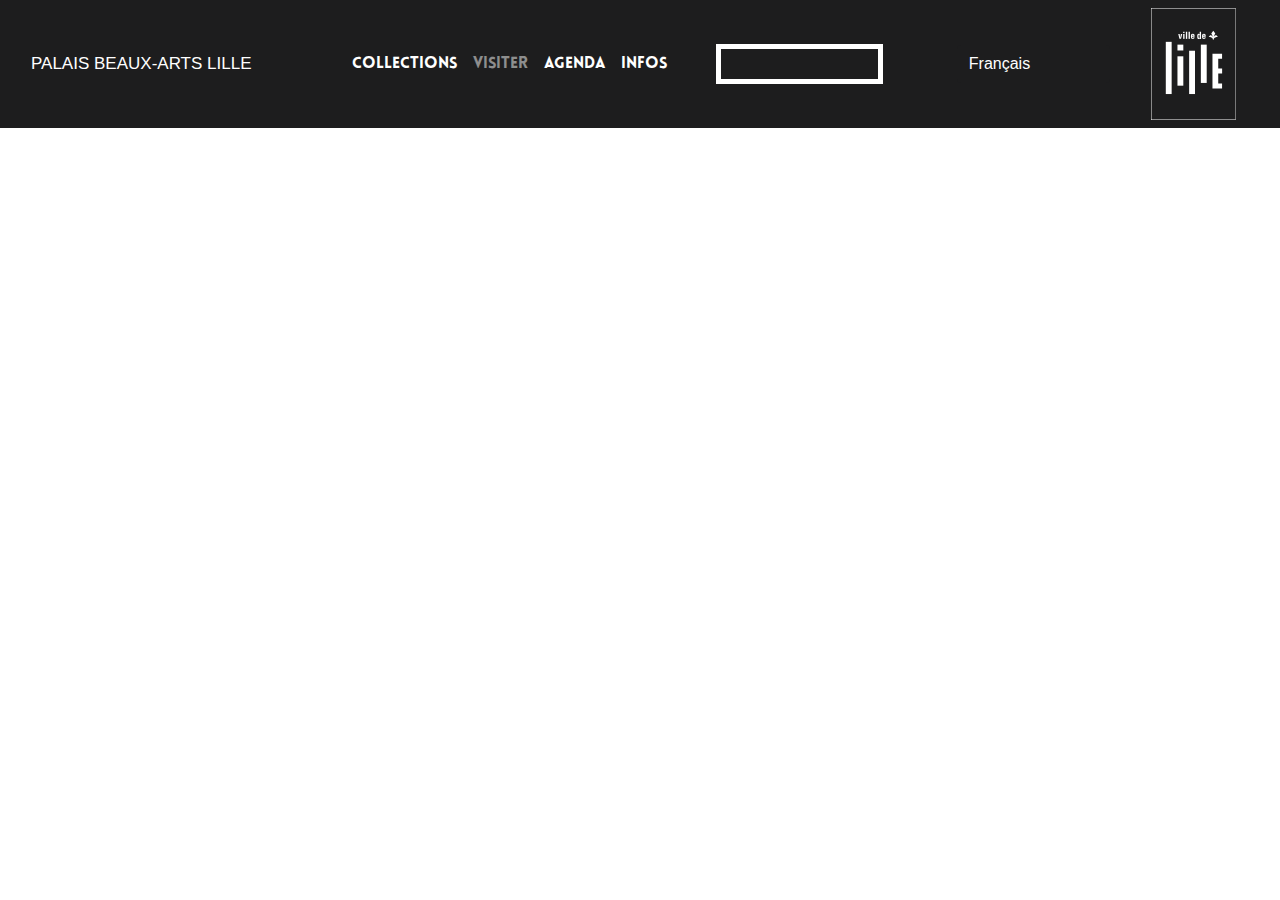
==== agenda.html @ 8212249d "Add Readme + Change text color nav on page" ====
<!DOCTYPE html>
<html lang="fr">
<head>
  <title>Agenda- Palais des Beaux Arts de Lille</title>
  <meta charset="utf-8">
  <meta name="description" content="Palais des beaux arts de lille">
  <meta name="viewport" content="width=device-width, initial-scale=1">
  <link rel="stylesheet" href="bootstrap/css/bootstrap.min.css">
  <link rel="stylesheet" href="css/main.css">
  <link rel="shortcut icon" type="image/x-icon" href="favicon.ico"/>
  <link href="/bootstrap4-glyphicons/css/bootstrap-glyphicons.min.css" rel="stylesheet" type="text/css" />
  <link rel="stylesheet" href="https://use.fontawesome.com/releases/v5.1.0/css/all.css" integrity="sha384-lKuwvrZot6UHsBSfcMvOkWwlCMgc0TaWr+30HWe3a4ltaBwTZhyTEggF5tJv8tbt" crossorigin="anonymous">
</head>
<body>

  <nav class="bgnoir navbar navbar-expand-lg navbar-dark position-fixed w-100" style="z-index:100">
      <a class="navbar-brand h1little col-1 col-xs-1 col-sm-1 col-md-3 d-none d-lg-block mt-3" href="index.html"><p class="tch">PALAIS BEAUX-ARTS LILLE</p></a>
    <div class="leftmobile">
      <a class="navbar-brand h1little pl-0 d-lg-none d-inline" href="index.html">PBA LILLE</a>
      <p class="textmobile text-white d-lg-none text-left d-inline">Agenda</p>
    </div>
    <div class="allrightmobile">
        <i class="fas fa-search pointer d-lg-none tch"></i>
        <i class="far fa-question-circle pointer d-lg-none tch ml-2 mr-2"></i>
      <button class="navbar-toggler" type="button" data-toggle="collapse" data-target="#navbarText" aria-controls="navbarText" aria-expanded="false" aria-label="Toggle navigation">
        <span class="navbar-toggler-icon"></span>
      </button>
    </div>
    <div class="collapse navbar-collapse" id="navbarText">
      <ul class="navbar-nav mr-auto mt-3">
        <li class="nav-item">
          <a class="nav-link d-none d-lg-block" href="#"><p class="tch font-weight-bold familyfont">COLLECTIONS</p></a>
          <a class="nav-link d-lg-none pb-4" href="#"><i class="fas fa-th tch familyfont"> Collections</i></a>
          <div class="borderbottom d-lg-none"></div>
        </li>
        <li class="nav-item">
          <a class="nav-link d-none d-lg-block" href="visiter.html"><p class="font-weight-bold familyfont">VISITER</p></a>
          <a class="nav-link d-lg-none pt-4 pb-4" href="visiter.html"><i class="fas fa-random tch familyfont"> Visiter</i></a>
          <div class="borderbottom d-lg-none"></div>
        </li>
        <li class="nav-item">
          <a class="nav-link d-none d-lg-block" href="agenda.html"><p class="tch font-weight-bold familyfont tcrose">AGENDA</p></a>
          <a class="nav-link d-lg-none pt-4 pb-4" href="agenda.html"><i class="fas fa-calendar-alt familyfont tcrose"> Agenda</i></a>
          <div class="borderbottom d-lg-none"></div>
        </li>
        <li class="nav-item">
          <a class="nav-link d-none d-lg-block" href="#"><p class="tch font-weight-bold familyfont">INFOS</p></a>
          <a class="nav-link d-lg-none pt-4 pb-4" href="#"><i class="fas fa-info-circle tch familyfont"> Infos</i></a>
          <div class="borderbottom d-lg-none"></div>
        </li>
        <li class="nav-item">
          <a class="nav-link d-lg-none pt-4 pb-4" href="#"><i class="fas fa-envelope tch familyfont"> Contactez nous</i></a>
          <div class="borderbottom d-lg-none"></div>
        </li>
        <input type="button" value="PBA" class="mt-2 tch pointer tchborder d-lg-none"/>
      </ul>
      <form class="d-none d-lg-block mx-auto form-inline col-lg-3 col-xl-3">
        <input class="form-control col-lg-10 col-xl-10 pl-1 text-white" type="search" aria-label="Search"/>
        <span class="searchfor fas fa-search tch"></span>
      </form>
      <select class="d-none d-lg-block form-control mx-auto col-9 col-xs-12 col-sm-12 col-md-1 col-lg-1 col-xl-2 pointer" id="exampleSelect1">
        <option>Français</option>
        <option>English</option>
        <option>Dush</option>
      </select>
      <img src="img/logo-lille.svg" alt="Logo de lille" class="d-none d-lg-block mx-auto col-2 col-xs-2 col-sm-2 col-md-2 col-lg-2 col-xl-2"/>
    </div>
  </nav>

<script src="js/vendor/modernizr-3.6.0.min.js"></script>
<script src="https://code.jquery.com/jquery-3.3.1.min.js" integrity="sha256-FgpCb/KJQlLNfOu91ta32o/NMZxltwRo8QtmkMRdAu8=" crossorigin="anonymous"></script>
<script>window.jQuery || document.write('<script src="js/vendor/jquery-3.3.1.min.js"><\/script>')</script>
<script src="js/plugins.js"></script>
<script src="js/main.js"></script>
<script src="https://code.jquery.com/jquery-3.2.1.slim.min.js" integrity="sha384-KJ3o2DKtIkvYIK3UENzmM7KCkRr/rE9/Qpg6aAZGJwFDMVNA/GpGFF93hXpG5KkN" crossorigin="anonymous"></script>
<script src="https://cdnjs.cloudflare.com/ajax/libs/popper.js/1.12.9/umd/popper.min.js" integrity="sha384-ApNbgh9B+Y1QKtv3Rn7W3mgPxhU9K/ScQsAP7hUibX39j7fakFPskvXusvfa0b4Q" crossorigin="anonymous"></script>
<script src="https://maxcdn.bootstrapcdn.com/bootstrap/4.0.0/js/bootstrap.min.js" integrity="sha384-JZR6Spejh4U02d8jOt6vLEHfe/JQGiRRSQQxSfFWpi1MquVdAyjUar5+76PVCmYl" crossorigin="anonymous"></script>

<!-- Google Analytics: change UA-XXXXX-Y to be your site's ID. -->
<script>
  window.ga = function () { ga.q.push(arguments) }; ga.q = []; ga.l = +new Date;
  ga('create', 'UA-XXXXX-Y', 'auto'); ga('send', 'pageview')
</script>
<script src="https://www.google-analytics.com/analytics.js" async defer></script>

</body>

</html>
---- css/main.css ----
/*! HTML5 Boilerplate v6.1.0 | MIT License | https://html5boilerplate.com/ */

/*
 * What follows is the result of much research on cross-browser styling.
 * Credit left inline and big thanks to Nicolas Gallagher, Jonathan Neal,
 * Kroc Camen, and the H5BP dev community and team.
 */

/* ==========================================================================
   Base styles: opinionated defaults
   ========================================================================== */

html {
    color: #222;
    font-size: 1em;
    line-height: 1.4;
}

/*
 * Remove text-shadow in selection highlight:
 * https://twitter.com/miketaylr/status/12228805301
 *
 * Vendor-prefixed and regular ::selection selectors cannot be combined:
 * https://stackoverflow.com/a/16982510/7133471
 *
 * Customize the background color to match your design.
 */

::-moz-selection {
    background: #b3d4fc;
    text-shadow: none;
}

::selection {
    background: #b3d4fc;
    text-shadow: none;
}

/*
 * A better looking default horizontal rule
 */

hr {
    display: block;
    height: 1px;
    border: 0;
    border-top: 1px solid #ccc;
    margin: 1em 0;
    padding: 0;
}

/*
 * Remove the gap between audio, canvas, iframes,
 * images, videos and the bottom of their containers:
 * https://github.com/h5bp/html5-boilerplate/issues/440
 */

audio,
canvas,
iframe,
img,
svg,
video {
    vertical-align: middle;
}

/*
 * Remove default fieldset styles.
 */

fieldset {
    border: 0;
    margin: 0;
    padding: 0;
}

/*
 * Allow only vertical resizing of textareas.
 */

textarea {
    resize: vertical;
}

/* ==========================================================================
   Browser Upgrade Prompt
   ========================================================================== */

.browserupgrade {
    margin: 0.2em 0;
    background: #ccc;
    color: #000;
    padding: 0.2em 0;
}

/* ==========================================================================
   Author's custom styles
   ========================================================================== */

  /* ############################"" PART OF VISITE.HTML ############################"" */
  /* ############################"" PART OF VISITE.HTML ############################"" */
  /* ############################"" PART OF VISITE.HTML ############################"" */
  /* ############################"" PART OF VISITE.HTML ############################"" */
  /* ############################"" PART OF VISITE.HTML ############################"" */
  /* ############################"" PART OF VISITE.HTML ############################"" */
  /* ############################"" PART OF VISITE.HTML ############################"" */

.pointer {
  cursor: pointer;
}

.borderbottom {
  border-bottom: 1px solid white;
  width: 80%;
  margin-left: 10%;
}

input[value="PBA"],
a[class="nav-link d-lg-none pb-4"],
a[class="nav-link d-lg-none pt-4 pb-4"] {
  margin-left: 10%;
}

input[value="PBA"] {
  width: 80%;
  max-width: 250px;
  border: 5px solid white;
  background-color: inherit;
}

.h1little {
  font-size: 17px;
}

.bgnoir {
  background: #1d1d1e;
}

.bggris {
  background: #e9e9e9;
}

.bgwhite2 {
  background: white;
}

.tcrose {
  color: #da4047;
}

.tch {
  color: white;
}

.tch2:hover,
.tch:hover {
  transition: color 0.3s;
  color: #da4047;
}

.tchborder:hover {
  transition: border 0.3s;
  border-color: #da4047;
}

.searchfor {
  margin-left: -30px;
  z-index: 1000;
  position: relative;
}


.bgh:hover {
  background-color: #da4047;
}


input[type="search"] {
  background: inherit;
  border: 5px solid white;
  border-radius: 0px;
  height: 40px;
}

input[type="search"]:hover,
input[type="search"]:focus {
  background-color: inherit;
  border: 5px solid #da4047;
}

#exampleSelect1 {
  -webkit-appearance: none;
   -moz-appearance: none;
   appearance: none;
  background-color: #1d1d1e;
  border: none;
  color:white;
}

#exampleSelect1:hover {
  color: #da4047;
}

@font-face {
  font-family: "Lovelo";
  src: url(../fontfamily/Lovelo.otf);
}

.familyfont {
  font-family: "Lovelo";
}

@font-face {
  font-family: "pba";
  src: url(../fontfamily/pba.ttf);
}

.familypba {
  font-family: "pba" !important;
}

div[class="col-12 col-xs-12 col-sm-12 col-md-12 col-lg-3 col-xl-3 pt-5 pb-5 mx-auto pointer tch2"] {
  height: 400px;
}

p[class="tch2 bg-light text-center pt-4 pb-4"] {
  display: block;
  margin: auto;
  margin-top: 70%;
  width: 60%;
}
p[class="bg-light mx-auto col-8 pl-4 pt-4 pb-4"] {
  margin-top: 150px;
}

div[class="pt-5 pb-5 pointer tch2"] {
  width:20%;
  height: 516px;
}

input[type="image"] {
  width: 20px;
}

img[src="img/logo-lille.svg"] {
  max-width:115px;
}

#individuel {
  background:url(../img/1photo.jpg);
  background-size: 100%;
}

#groupe {
  background:url(../img/2photo.jpg);
  background-size: 100%;
}

#famille {
  background:url(../img/3photo.jpg);
  background-size: 100%;
}

#etudiant {
  background:url(../img/4photo.jpg);
  background-size: 100%;
}

#enseignant {
  background:url(../img/5photo.jpg);
  background-size: 100%;
}

#bg {
  background:url(../img/beauxgosse.jpg);
  background-size: 100%;
}

#lgb {
  background:url(../img/legrandbleu.jpg);
  background-size: 100%;
}

#love {
  background:url(../img/love.jpg);
  background-size: 100%;
}

#table {
  background:url(../img/table.jpg);
  background-size: 100%;
}

#ange {
  background:url(../img/angedemon.jpg);
  background-size: 100%;
} 

#hbete {
  background:url(../img/histoirebete.jpg);
  background-size: 100%;
}

#blonde {
  background:url(../img/blonde.jpg);
  background-size: 100%;
}

#art {
  background:url(../img/architecture.jpg);
  background-size: 100%;
}

#oeuvres4 {
  background:url(../img/oeuvres.jpg);
  background-size: 100%;
}

#oeuvres8 {
  background:url(../img/8oeuvres.jpg);
  background-size: 100%;
}

#oeuvres12 {
  background:url(../img/12oeuvres.jpg);
  background-size: 100%;
}

  /* ############################"" END PART OF VISITE.HTML ############################"" */
  /* ############################"" END PART OF VISITE.HTML ############################"" */
  /* ############################"" END PART OF VISITE.HTML ############################"" */
  /* ############################"" END PART OF VISITE.HTML ############################"" */
  /* ############################"" END PART OF VISITE.HTML ############################"" */
  /* ############################"" END PART OF VISITE.HTML ############################"" */
  /* ############################"" END PART OF VISITE.HTML ############################"" */


/* ==========================================================================
   Helper classes
   ========================================================================== */

/*
 * Hide visually and from screen readers
 */

.hidden {
    display: none !important;
}

/*
 * Hide only visually, but have it available for screen readers:
 * https://snook.ca/archives/html_and_css/hiding-content-for-accessibility
 *
 * 1. For long content, line feeds are not interpreted as spaces and small width
 *    causes content to wrap 1 word per line:
 *    https://medium.com/@jessebeach/beware-smushed-off-screen-accessible-text-5952a4c2cbfe
 */

.visuallyhidden {
    border: 0;
    clip: rect(0 0 0 0);
    height: 1px;
    margin: -1px;
    overflow: hidden;
    padding: 0;
    position: absolute;
    width: 1px;
    white-space: nowrap; /* 1 */
}

/*
 * Extends the .visuallyhidden class to allow the element
 * to be focusable when navigated to via the keyboard:
 * https://www.drupal.org/node/897638
 */

.visuallyhidden.focusable:active,
.visuallyhidden.focusable:focus {
    clip: auto;
    height: auto;
    margin: 0;
    overflow: visible;
    position: static;
    width: auto;
    white-space: inherit;
}

/*
 * Hide visually and from screen readers, but maintain layout
 */

.invisible {
    visibility: hidden;
}

/*
 * Clearfix: contain floats
 *
 * For modern browsers
 * 1. The space content is one way to avoid an Opera bug when the
 *    `contenteditable` attribute is included anywhere else in the document.
 *    Otherwise it causes space to appear at the top and bottom of elements
 *    that receive the `clearfix` class.
 * 2. The use of `table` rather than `block` is only necessary if using
 *    `:before` to contain the top-margins of child elements.
 */

.clearfix:before,
.clearfix:after {
    content: " "; /* 1 */
    display: table; /* 2 */
}

.clearfix:after {
    clear: both;
}

/* ==========================================================================
   EXAMPLE Media Queries for Responsive Design.
   These examples override the primary ('mobile first') styles.
   Modify as content requires.
   ========================================================================== */

@media only screen and (min-width: 35em) {
    /* Style adjustments for viewports that meet the condition */
}

@media print,
       (-webkit-min-device-pixel-ratio: 1.25),
       (min-resolution: 1.25dppx),
       (min-resolution: 120dpi) {
    /* Style adjustments for high resolution devices */
}

/* ==========================================================================
   Print styles.
   Inlined to avoid the additional HTTP request:
   https://www.phpied.com/delay-loading-your-print-css/
   ========================================================================== */

@media print {
    *,
    *:before,
    *:after {
        background: transparent !important;
        color: #000 !important; /* Black prints faster */
        -webkit-box-shadow: none !important;
        box-shadow: none !important;
        text-shadow: none !important;
    }

    a,
    a:visited {
        text-decoration: underline;
    }

    a[href]:after {
        content: " (" attr(href) ")";
    }

    abbr[title]:after {
        content: " (" attr(title) ")";
    }

    /*
     * Don't show links that are fragment identifiers,
     * or use the `javascript:` pseudo protocol
     */

    a[href^="#"]:after,
    a[href^="javascript:"]:after {
        content: "";
    }

    pre {
        white-space: pre-wrap !important;
    }
    pre,
    blockquote {
        border: 1px solid #999;
        page-break-inside: avoid;
    }

    /*
     * Printing Tables:
     * http://css-discuss.incutio.com/wiki/Printing_Tables
     */

    thead {
        display: table-header-group;
    }

    tr,
    img {
        page-break-inside: avoid;
    }

    p,
    h2,
    h3 {
        orphans: 3;
        widows: 3;
    }

    h2,
    h3 {
        page-break-after: avoid;
    }
}
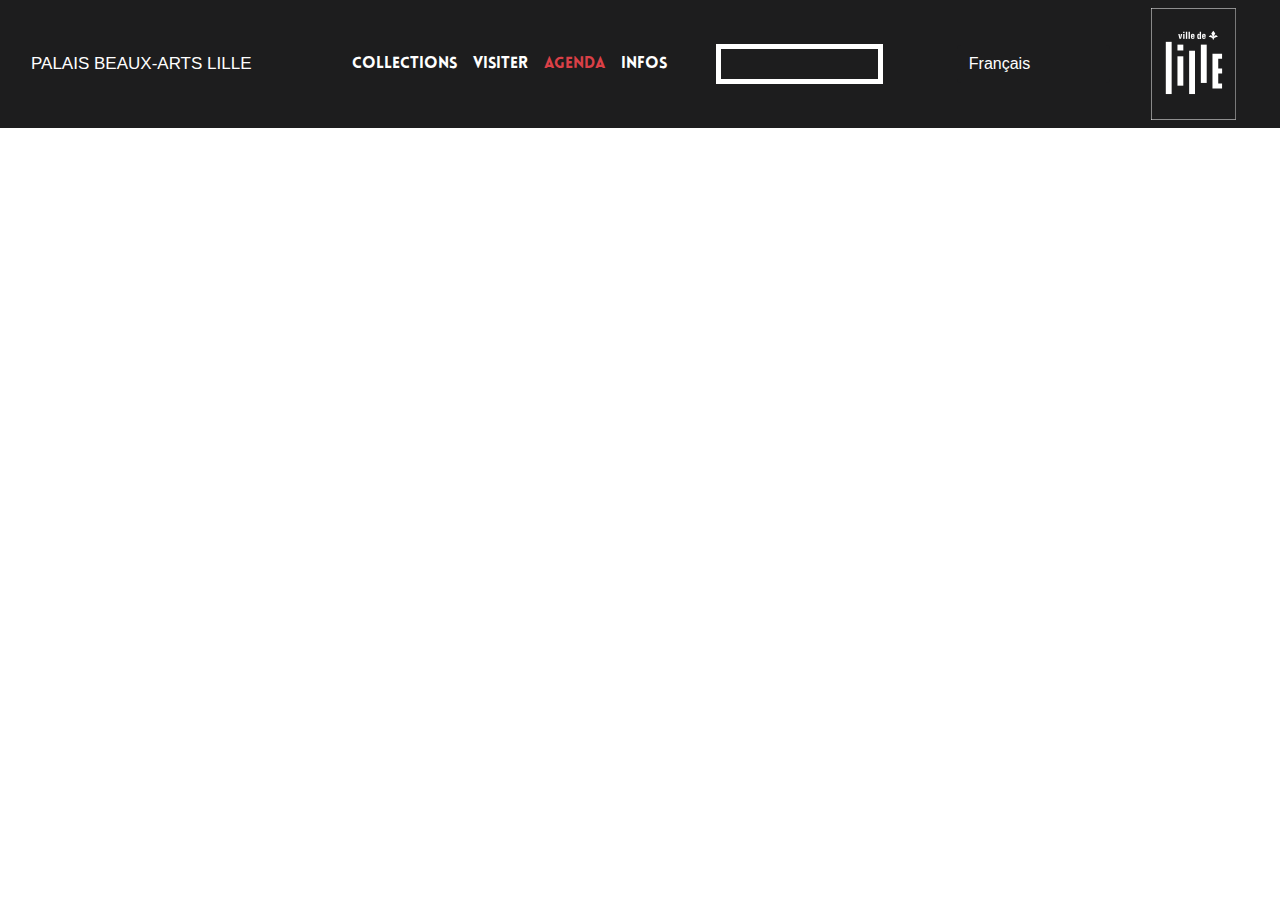
==== commit 9fd651b7: "Merge pull request #5 from jessyfouace/master" ====
--- a/agenda.html
+++ b/agenda.html
@@ -34,12 +34,12 @@
           <div class="borderbottom d-lg-none"></div>
         </li>
         <li class="nav-item">
-          <a class="nav-link d-none d-lg-block" href="visiter.html"><p class="font-weight-bold familyfont">VISITER</p></a>
-          <a class="nav-link d-lg-none pt-4 pb-4" href="visiter.html"><i class="fas fa-random tch familyfont"> Visiter</i></a>
+          <a class="nav-link d-none d-lg-block" href="visiter.html"><p class="font-weight-bold familyfont tch">VISITER</p></a>
+          <a class="nav-link d-lg-none pt-4 pb-4" href="visiter.html"><i class="fas fa-random tch familyfont tch"> Visiter</i></a>
           <div class="borderbottom d-lg-none"></div>
         </li>
         <li class="nav-item">
-          <a class="nav-link d-none d-lg-block" href="agenda.html"><p class="tch font-weight-bold familyfont tcrose">AGENDA</p></a>
+          <a class="nav-link d-none d-lg-block" href="agenda.html"><p class="font-weight-bold familyfont tcrose">AGENDA</p></a>
           <a class="nav-link d-lg-none pt-4 pb-4" href="agenda.html"><i class="fas fa-calendar-alt familyfont tcrose"> Agenda</i></a>
           <div class="borderbottom d-lg-none"></div>
         </li>
--- a/css/main.css
+++ b/css/main.css
@@ -249,26 +249,31 @@
 #individuel {
   background:url(../img/1photo.jpg);
   background-size: 100%;
+  background-repeat: no-repeat;
 }
 
 #groupe {
   background:url(../img/2photo.jpg);
   background-size: 100%;
+  background-repeat: no-repeat;
 }
 
 #famille {
   background:url(../img/3photo.jpg);
   background-size: 100%;
+  background-repeat: no-repeat;
 }
 
 #etudiant {
   background:url(../img/4photo.jpg);
   background-size: 100%;
+  background-repeat: no-repeat;
 }
 
 #enseignant {
   background:url(../img/5photo.jpg);
   background-size: 100%;
+  background-repeat: no-repeat;
 }
 
 #bg {
@@ -296,9 +301,14 @@
   background-size: 100%;
 } 
 
-#hbete {
+#histb {
   background:url(../img/histoirebete.jpg);
   background-size: 100%;
+}
+
+#histb {
+    background: url(../img/histoirebete.jpg);
+    background-size: 100%;
 }
 
 #blonde {
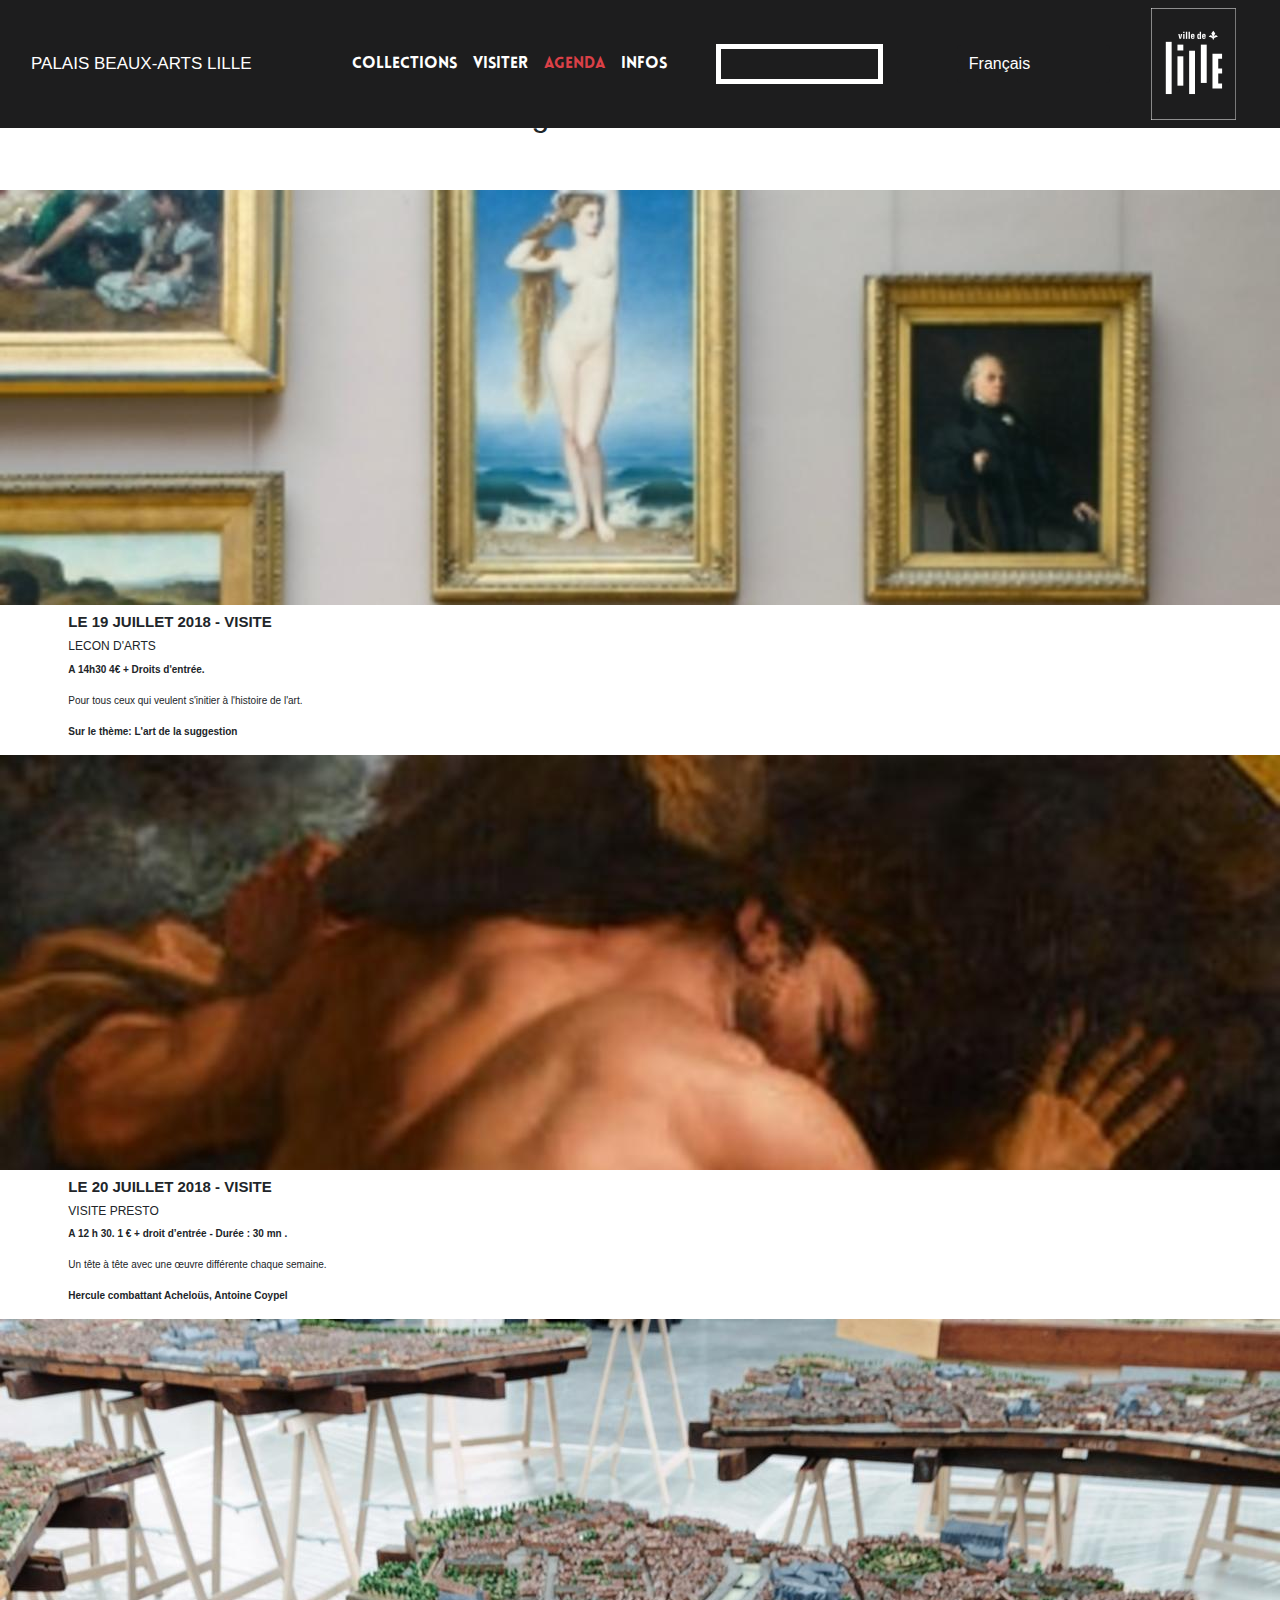
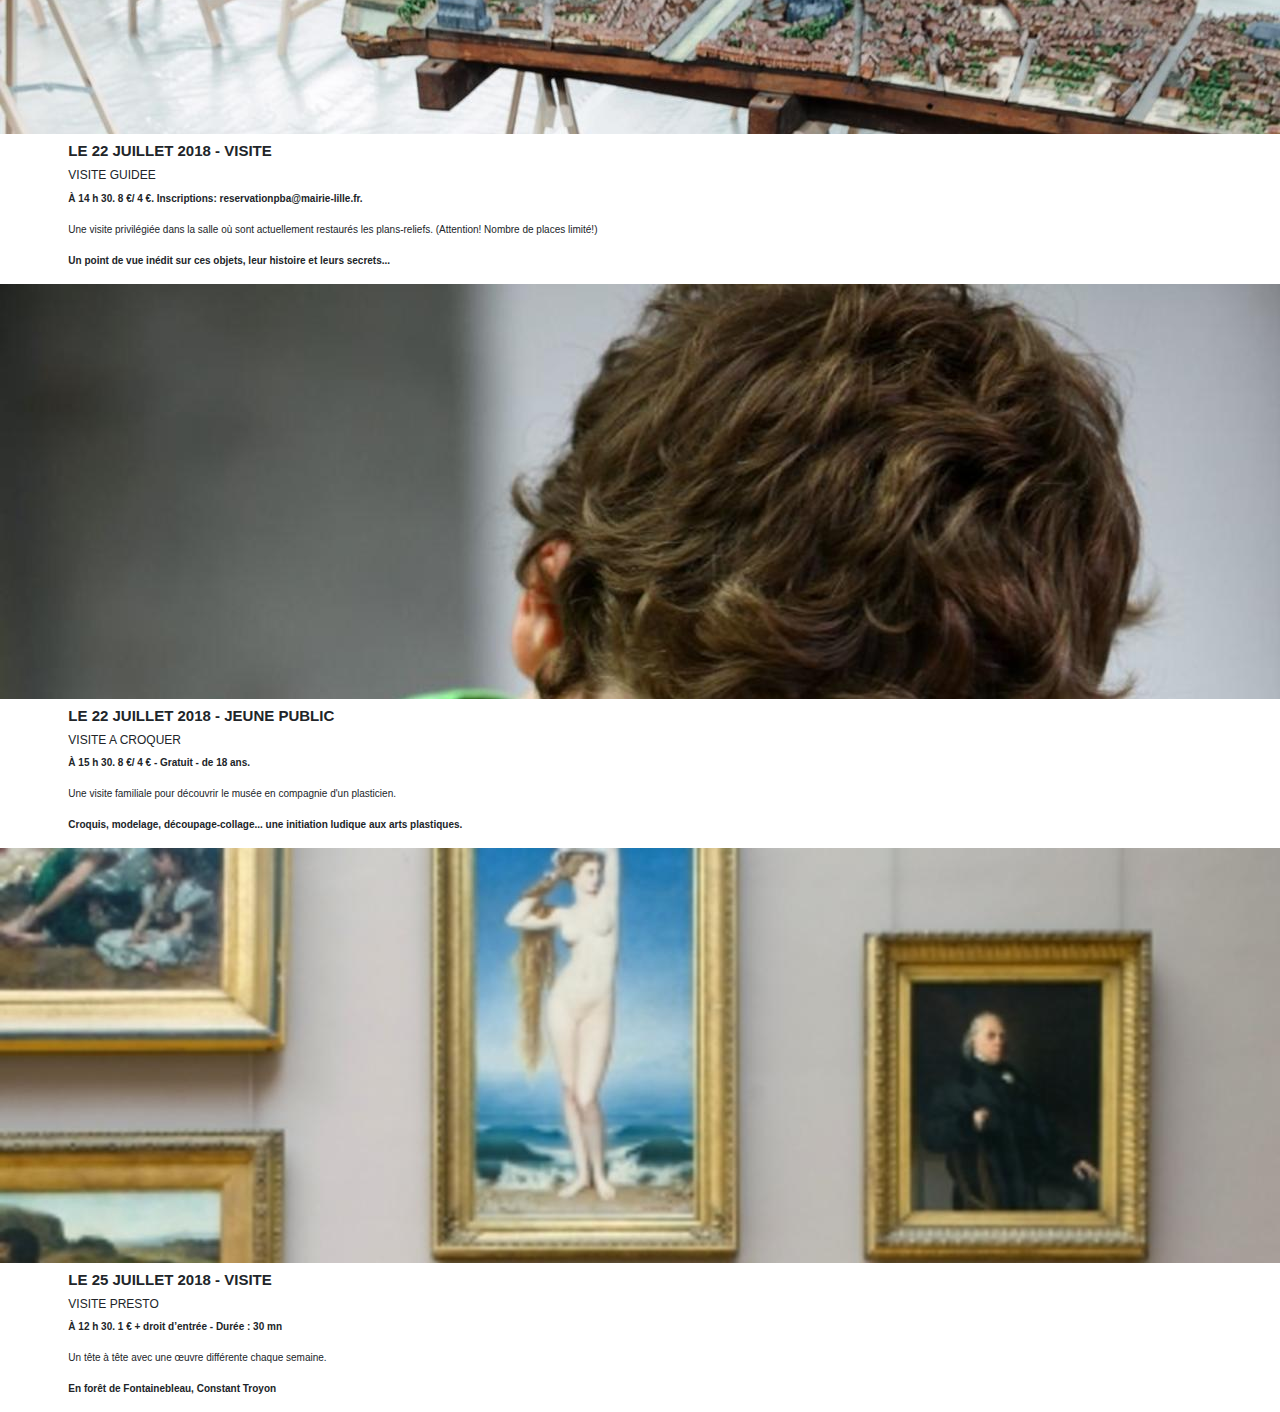
==== commit 3ebe21a1: "Start of agenda page" ====
--- a/agenda.html
+++ b/agenda.html
@@ -52,8 +52,8 @@
           <a class="nav-link d-lg-none pt-4 pb-4" href="#"><i class="fas fa-envelope tch familyfont"> Contactez nous</i></a>
           <div class="borderbottom d-lg-none"></div>
         </li>
-        <input type="button" value="PBA" class="mt-2 tch pointer tchborder d-lg-none"/>
       </ul>
+      <input type="button" value="PBA" class="mt-2 tch pointer tchborder d-lg-none"/>
       <form class="d-none d-lg-block mx-auto form-inline col-lg-3 col-xl-3">
         <input class="form-control col-lg-10 col-xl-10 pl-1 text-white" type="search" aria-label="Search"/>
         <span class="searchfor fas fa-search tch"></span>
@@ -66,6 +66,88 @@
       <img src="img/logo-lille.svg" alt="Logo de lille" class="d-none d-lg-block mx-auto col-2 col-xs-2 col-sm-2 col-md-2 col-lg-2 col-xl-2"/>
     </div>
   </nav>
+
+  <div class="row m-0 pt-5">
+    <div class="centerdiv mx-auto text-center col-12 col-lg-4">
+      <span class="pt-5 mt-5 fas fa-calendar-alt fa-5x"></span>
+      <h2 class="pt-5">Agenda du musée</h2><br>
+      <i class="fas fa-arrow-down fa-2x"></i>
+     <select class="d-lg-none form-control familyfont mt-2 mx-auto pr-0 pointer" id="sel1">
+       <option>TOUTES LES ACTUALITES</option>
+       <option>EXPOSITION</option>
+       <option>VISITE</option>
+       <option>INVITE</option>
+     </select>
+   </div>
+     <div class="position-absolute">
+       <select class="d-none d-lg-block form-control familyfont mt-5 mx-auto pointer" id="sel2">
+         <option>TOUTES LES ACTUALITES</option>
+         <option>EXPOSITION</option>
+         <option>VISITE</option>
+         <option>INVITE</option>
+       </select>
+     </div>
+  </div>
+
+  <div class="row mt-4 col-12 mr-0 ml-0 pl-0 pr-0 max-auto">
+    <div class="agenda1 col-12">
+    </div>
+    <div class="textagenda1 col-11 mt-2 mx-auto">
+      <h3 class="font-weight-bold">LE 19 JUILLET 2018 - VISITE</h3>
+      <h4>LECON D'ARTS</h4>
+      <p class="font-weight-bold">A 14h30 4€ + Droits d'entrée.</p>
+      <p>Pour tous ceux qui veulent s'initier à l'histoire de l'art.</p>
+      <p class="font-weight-bold">Sur le thème: L'art de la suggestion</p>
+    </div>
+  </div>
+
+  <div class="row col-12 mr-0 ml-0 pl-0 pr-0 max-auto">
+    <div class="agenda2 col-12">
+    </div>
+    <div class="textagenda1 col-11 mt-2 mx-auto">
+      <h3 class="font-weight-bold">LE 20 JUILLET 2018 - VISITE</h3>
+      <h4>VISITE PRESTO</h4>
+      <p class="font-weight-bold">A 12 h 30. 1 € + droit d’entrée - Durée : 30 mn .</p>
+      <p>Un tête à tête avec une œuvre différente chaque semaine.</p>
+      <p class="font-weight-bold">Hercule combattant Acheloüs, Antoine Coypel</p>
+    </div>
+  </div>
+
+  <div class="row col-12 mr-0 ml-0 pl-0 pr-0 max-auto">
+    <div class="agenda3 col-12">
+    </div>
+    <div class="textagenda1 col-11 mt-2 mx-auto">
+      <h3 class="font-weight-bold">LE 22 JUILLET 2018 - VISITE</h3>
+      <h4>VISITE GUIDEE</h4>
+      <p class="font-weight-bold">À 14 h 30. 8 €/ 4 €. Inscriptions: reservationpba@mairie-lille.fr.</p>
+      <p>Une visite privilégiée dans la salle où sont actuellement restaurés les plans-reliefs. (Attention! Nombre de places limité!)</p>
+      <p class="font-weight-bold">Un point de vue inédit sur ces objets, leur histoire et leurs secrets...</p>
+    </div>
+  </div>
+
+  <div class="row col-12 mr-0 ml-0 pl-0 pr-0 max-auto">
+    <div class="agenda4 col-12">
+    </div>
+    <div class="textagenda1 col-11 mt-2 mx-auto">
+      <h3 class="font-weight-bold">LE 22 JUILLET 2018 - JEUNE PUBLIC</h3>
+      <h4>VISITE A CROQUER</h4>
+      <p class="font-weight-bold">À 15 h 30. 8 €/ 4 € - Gratuit - de 18 ans.</p>
+      <p>Une visite familiale pour découvrir le musée en compagnie d'un plasticien.</p>
+      <p class="font-weight-bold">Croquis, modelage, découpage-collage... une initiation ludique aux arts plastiques.</p>
+    </div>
+  </div>
+
+  <div class="row col-12 mr-0 ml-0 pl-0 pr-0 max-auto">
+    <div class="agenda1 col-12">
+    </div>
+    <div class="textagenda1 col-11 mt-2 mx-auto">
+      <h3 class="font-weight-bold">LE 25 JUILLET 2018 - VISITE</h3>
+      <h4>VISITE PRESTO</h4>
+      <p class="font-weight-bold">À 12 h 30. 1 € + droit d’entrée - Durée : 30 mn </p>
+      <p>Un tête à tête avec une œuvre différente chaque semaine.</p>
+      <p class="font-weight-bold">En forêt de Fontainebleau, Constant Troyon</p>
+    </div>
+  </div>
 
 <script src="js/vendor/modernizr-3.6.0.min.js"></script>
 <script src="https://code.jquery.com/jquery-3.3.1.min.js" integrity="sha256-FgpCb/KJQlLNfOu91ta32o/NMZxltwRo8QtmkMRdAu8=" crossorigin="anonymous"></script>
--- a/css/main.css
+++ b/css/main.css
@@ -343,6 +343,57 @@
   /* ############################"" END PART OF VISITE.HTML ############################"" */
   /* ############################"" END PART OF VISITE.HTML ############################"" */
   /* ############################"" END PART OF VISITE.HTML ############################"" */
+
+#sel2,
+#sel1 {
+  border: 4px solid black;
+  border-radius: 0;
+  width: 250px;
+  -webkit-appearance: none;
+   -moz-appearance: none;
+   appearance: none;
+}
+
+div[class="position-absolute"] {
+  margin-top: 120px;
+  margin-left: 70%;
+}
+
+.agenda1 {
+  background:url(../img/agenda1.jpg);
+  background-size: 100%;
+  height: 415px;
+}
+
+.agenda2 {
+  background:url(../img/agenda2.jpg);
+  background-size: 100%;
+  height: 415px;
+}
+
+.agenda3 {
+  background:url(../img/agenda3.jpg);
+  background-size: 100%;
+  height: 415px;
+}
+
+.agenda4 {
+  background:url(../img/agenda4.jpg);
+  background-size: 100%;
+  height: 415px;
+}
+
+.textagenda1 {
+  font-size: 10px;
+}
+
+.textagenda1 h4 {
+  font-size: 12px;
+}
+
+.textagenda1 h3 {
+  font-size: 15px;
+}
 
 
 /* ==========================================================================
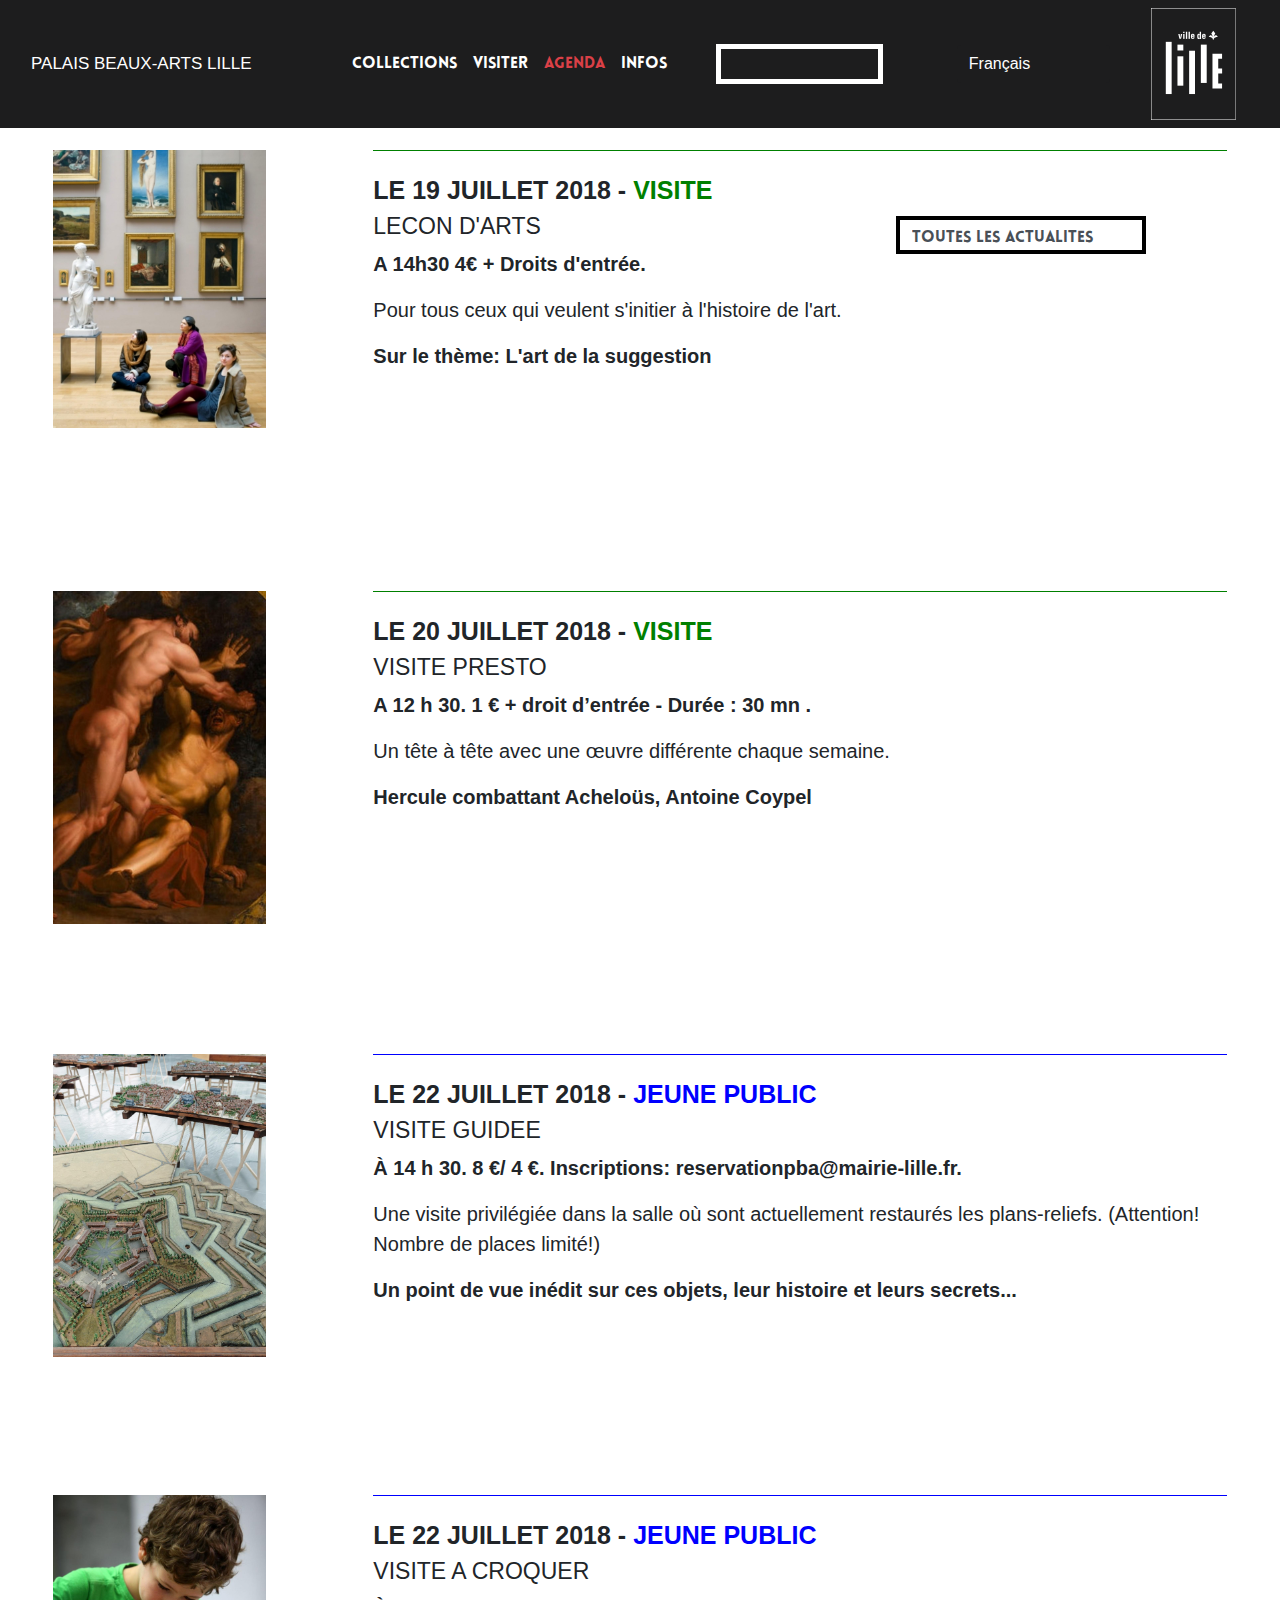
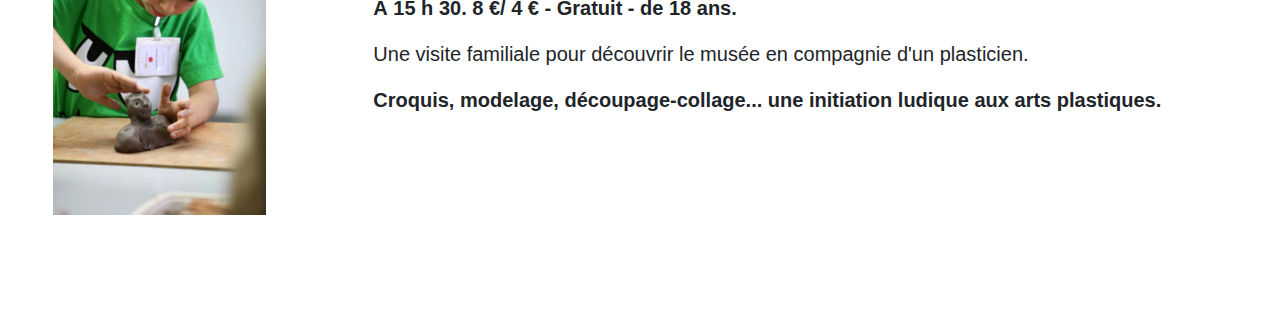
==== commit e2fc7e68: "Add article without footer on agenda page" ====
--- a/agenda.html
+++ b/agenda.html
@@ -69,8 +69,8 @@
 
   <div class="row m-0 pt-5">
     <div class="centerdiv mx-auto text-center col-12 col-lg-4">
-      <span class="pt-5 mt-5 fas fa-calendar-alt fa-5x"></span>
-      <h2 class="pt-5">Agenda du musée</h2><br>
+      <span class="pt-5 mt-2 fas fa-calendar-alt fa-5x"></span>
+      <h2 class="pt-2">Agenda du musée</h2><br>
       <i class="fas fa-arrow-down fa-2x"></i>
      <select class="d-lg-none form-control familyfont mt-2 mx-auto pr-0 pointer" id="sel1">
        <option>TOUTES LES ACTUALITES</option>
@@ -89,11 +89,11 @@
      </div>
   </div>
 
-  <div class="row mt-4 col-12 mr-0 ml-0 pl-0 pr-0 max-auto">
+  <div class="d-lg-none row mt-4 col-12 mr-0 ml-0 pl-0 pr-0 max-auto">
     <div class="agenda1 col-12">
     </div>
     <div class="textagenda1 col-11 mt-2 mx-auto">
-      <h3 class="font-weight-bold">LE 19 JUILLET 2018 - VISITE</h3>
+      <h3 class="font-weight-bold">LE 19 JUILLET 2018 - <span class="vis">VISITE</span></h3>
       <h4>LECON D'ARTS</h4>
       <p class="font-weight-bold">A 14h30 4€ + Droits d'entrée.</p>
       <p>Pour tous ceux qui veulent s'initier à l'histoire de l'art.</p>
@@ -101,11 +101,11 @@
     </div>
   </div>
 
-  <div class="row col-12 mr-0 ml-0 pl-0 pr-0 max-auto">
+  <div class="d-lg-none mt-4 row col-12 mr-0 ml-0 pl-0 pr-0 max-auto">
     <div class="agenda2 col-12">
     </div>
     <div class="textagenda1 col-11 mt-2 mx-auto">
-      <h3 class="font-weight-bold">LE 20 JUILLET 2018 - VISITE</h3>
+      <h3 class="font-weight-bold">LE 20 JUILLET 2018 - <span class="vis">VISITE</span></h3>
       <h4>VISITE PRESTO</h4>
       <p class="font-weight-bold">A 12 h 30. 1 € + droit d’entrée - Durée : 30 mn .</p>
       <p>Un tête à tête avec une œuvre différente chaque semaine.</p>
@@ -113,11 +113,11 @@
     </div>
   </div>
 
-  <div class="row col-12 mr-0 ml-0 pl-0 pr-0 max-auto">
+  <div class="d-lg-none mt-4 row col-12 mr-0 ml-0 pl-0 pr-0 max-auto">
     <div class="agenda3 col-12">
     </div>
     <div class="textagenda1 col-11 mt-2 mx-auto">
-      <h3 class="font-weight-bold">LE 22 JUILLET 2018 - VISITE</h3>
+      <h3 class="font-weight-bold">LE 22 JUILLET 2018 - <span class="jp">JEUNE PUBLIC</span></h3>
       <h4>VISITE GUIDEE</h4>
       <p class="font-weight-bold">À 14 h 30. 8 €/ 4 €. Inscriptions: reservationpba@mairie-lille.fr.</p>
       <p>Une visite privilégiée dans la salle où sont actuellement restaurés les plans-reliefs. (Attention! Nombre de places limité!)</p>
@@ -125,11 +125,11 @@
     </div>
   </div>
 
-  <div class="row col-12 mr-0 ml-0 pl-0 pr-0 max-auto">
+  <div class="d-lg-none mt-4 row col-12 mr-0 ml-0 pl-0 pr-0 max-auto">
     <div class="agenda4 col-12">
     </div>
     <div class="textagenda1 col-11 mt-2 mx-auto">
-      <h3 class="font-weight-bold">LE 22 JUILLET 2018 - JEUNE PUBLIC</h3>
+      <h3 class="font-weight-bold">LE 22 JUILLET 2018 - <span class="jp">JEUNE PUBLIC</span></h3>
       <h4>VISITE A CROQUER</h4>
       <p class="font-weight-bold">À 15 h 30. 8 €/ 4 € - Gratuit - de 18 ans.</p>
       <p>Une visite familiale pour découvrir le musée en compagnie d'un plasticien.</p>
@@ -137,17 +137,86 @@
     </div>
   </div>
 
+
+
+
+
+
+<div class="d-none d-lg-block">
+  <div class="row mt-4 col-12 mr-0 ml-0 pl-0 pr-0 max-auto">
+    <div class="agenda1 col-2 mx-auto pl-0 pr-0">
+    </div>
+    <div class="textagenda1 col-8 mx-auto pl-0 pr-0">
+      <i class="fas fa-square-full"></i>
+      <i class="fas fa-square-full"></i>
+      <div class="">
+        <i class="fas fa-square-full fa-1x"></i>
+      </div>
+      <h3 class="font-weight-bold pt-4">LE 19 JUILLET 2018 - <span class="vis">VISITE</span></h3>
+      <h4>LECON D'ARTS</h4>
+      <p class="font-weight-bold">A 14h30 4€ + Droits d'entrée.</p>
+      <p>Pour tous ceux qui veulent s'initier à l'histoire de l'art.</p>
+      <p class="font-weight-bold">Sur le thème: L'art de la suggestion</p>
+    </div>
+  </div>
+</div>
+
+<div class="d-none d-lg-block">
   <div class="row col-12 mr-0 ml-0 pl-0 pr-0 max-auto">
-    <div class="agenda1 col-12">
-    </div>
-    <div class="textagenda1 col-11 mt-2 mx-auto">
-      <h3 class="font-weight-bold">LE 25 JUILLET 2018 - VISITE</h3>
+    <div class="agenda2 col-2 mx-auto pl-0 pr-0">
+    </div>
+    <div class="textagenda1 col-8 mx-auto pl-0 pr-0 agendat2">
+      <i class="fas fa-square-full"></i>
+      <i class="fas fa-square-full"></i>
+      <div class="">
+        <i class="fas fa-square-full fa-1x"></i>
+      </div>
+      <h3 class="font-weight-bold pt-4">LE 20 JUILLET 2018 - <span class="vis">VISITE</span></h3>
       <h4>VISITE PRESTO</h4>
-      <p class="font-weight-bold">À 12 h 30. 1 € + droit d’entrée - Durée : 30 mn </p>
+      <p class="font-weight-bold">A 12 h 30. 1 € + droit d’entrée - Durée : 30 mn .</p>
       <p>Un tête à tête avec une œuvre différente chaque semaine.</p>
-      <p class="font-weight-bold">En forêt de Fontainebleau, Constant Troyon</p>
-    </div>
-  </div>
+      <p class="font-weight-bold">Hercule combattant Acheloüs, Antoine Coypel</p>
+    </div>
+  </div>
+</div>
+
+<div class="d-none d-lg-block">
+  <div class="row mt-5 col-12 mr-0 ml-0 pl-0 pr-0 max-auto">
+    <div class="agenda3 col-2 mx-auto pl-0 pr-0">
+    </div>
+    <div class="textagenda1 col-8 mx-auto pl-0 pr-0 agendat3">
+      <i class="fas fa-square-full blue"></i>
+      <i class="fas fa-square-full blue"></i>
+      <div class="">
+        <i class="fas fa-square-full fa-1x blue"></i>
+      </div>
+      <h3 class="font-weight-bold pt-4">LE 22 JUILLET 2018 - <span class="jp">JEUNE PUBLIC</span></h3>
+      <h4>VISITE GUIDEE</h4>
+      <p class="font-weight-bold">À 14 h 30. 8 €/ 4 €. Inscriptions: reservationpba@mairie-lille.fr.</p>
+      <p>Une visite privilégiée dans la salle où sont actuellement restaurés les plans-reliefs. (Attention! Nombre de places limité!)</p>
+      <p class="font-weight-bold">Un point de vue inédit sur ces objets, leur histoire et leurs secrets...</p>
+    </div>
+  </div>
+</div>
+
+<div class="d-none d-lg-block">
+  <div class="row col-12 mr-0 ml-0 pl-0 pr-0 max-auto">
+    <div class="agenda4 col-2 mx-auto pl-0 pr-0">
+    </div>
+    <div class="textagenda1 col-8 mx-auto pl-0 pr-0 agendat4">
+      <i class="fas fa-square-full blue"></i>
+      <i class="fas fa-square-full blue"></i>
+      <div class="">
+        <i class="fas fa-square-full fa-1x blue"></i>
+      </div>
+      <h3 class="font-weight-bold pt-4">LE 22 JUILLET 2018 - <span class="jp">JEUNE PUBLIC</span></h3>
+      <h4>VISITE A CROQUER</h4>
+      <p class="font-weight-bold">À 15 h 30. 8 €/ 4 € - Gratuit - de 18 ans.</p>
+      <p>Une visite familiale pour découvrir le musée en compagnie d'un plasticien.</p>
+      <p class="font-weight-bold">Croquis, modelage, découpage-collage... une initiation ludique aux arts plastiques.</p>
+    </div>
+  </div>
+</div>
 
 <script src="js/vendor/modernizr-3.6.0.min.js"></script>
 <script src="https://code.jquery.com/jquery-3.3.1.min.js" integrity="sha256-FgpCb/KJQlLNfOu91ta32o/NMZxltwRo8QtmkMRdAu8=" crossorigin="anonymous"></script>
--- a/css/main.css
+++ b/css/main.css
@@ -354,6 +354,14 @@
    appearance: none;
 }
 
+
+.agenda1,
+.agenda2,
+.agenda3,
+.agenda4 {
+
+}
+
 div[class="position-absolute"] {
   margin-top: 120px;
   margin-left: 70%;
@@ -363,24 +371,29 @@
   background:url(../img/agenda1.jpg);
   background-size: 100%;
   height: 415px;
+  width: 100%;
+  background-repeat: no-repeat;
 }
 
 .agenda2 {
   background:url(../img/agenda2.jpg);
   background-size: 100%;
   height: 415px;
+  background-repeat: no-repeat;
 }
 
 .agenda3 {
   background:url(../img/agenda3.jpg);
   background-size: 100%;
   height: 415px;
+  background-repeat: no-repeat;
 }
 
 .agenda4 {
   background:url(../img/agenda4.jpg);
   background-size: 100%;
   height: 415px;
+  background-repeat: no-repeat;
 }
 
 .textagenda1 {
@@ -393,6 +406,70 @@
 
 .textagenda1 h3 {
   font-size: 15px;
+}
+
+.vis{
+  color: green;
+}
+
+.jp{
+  color: blue;
+}
+
+div[class="textagenda1 col-8 mx-auto pl-0 pr-0"],
+div[class="textagenda1 col-8 mx-auto pl-0 pr-0 agendat2"]{
+  border-top: 1px solid green;
+  font-size: 20px;
+}
+
+div[class="textagenda1 col-8 mx-auto pl-0 pr-0 agendat3"],
+div[class="textagenda1 col-8 mx-auto pl-0 pr-0 agendat4"]{
+  border-top: 1px solid blue;
+  font-size: 20px;
+}
+
+div[class="textagenda1 col-8 mx-auto pl-0 pr-0"] h3,
+div[class="textagenda1 col-8 mx-auto pl-0 pr-0 agendat2"] h3,
+div[class="textagenda1 col-8 mx-auto pl-0 pr-0 agendat3"] h3,
+div[class="textagenda1 col-8 mx-auto pl-0 pr-0 agendat4"] h3{
+  font-size: 25px;
+}
+
+div[class="textagenda1 col-8 mx-auto pl-0 pr-0"] h4,
+div[class="textagenda1 col-8 mx-auto pl-0 pr-0 agendat2"] h4,
+div[class="textagenda1 col-8 mx-auto pl-0 pr-0 agendat3"] h4,
+div[class="textagenda1 col-8 mx-auto pl-0 pr-0 agendat4"] h4 {
+  font-size: 23px;
+}
+
+div[class="row col-12 mr-0 ml-0 pl-0 pr-0 max-auto"] {
+  margin-top: 2%;
+}
+
+i[class="fas fa-square-full"]{
+  float: right;
+  color: green;
+  margin-top: -1px;
+}
+
+i[class="fas fa-square-full fa-1x"]{
+  color: green;
+  width: 100%;
+  float: right;
+  text-align: right;
+}
+
+i[class="fas fa-square-full blue"]{
+  float: right;
+  color: blue;
+  margin-top: -1px;
+}
+
+i[class="fas fa-square-full fa-1x blue"]{
+  color: blue;
+  width: 100%;
+  float: right;
+  text-align: right;
 }
 
 
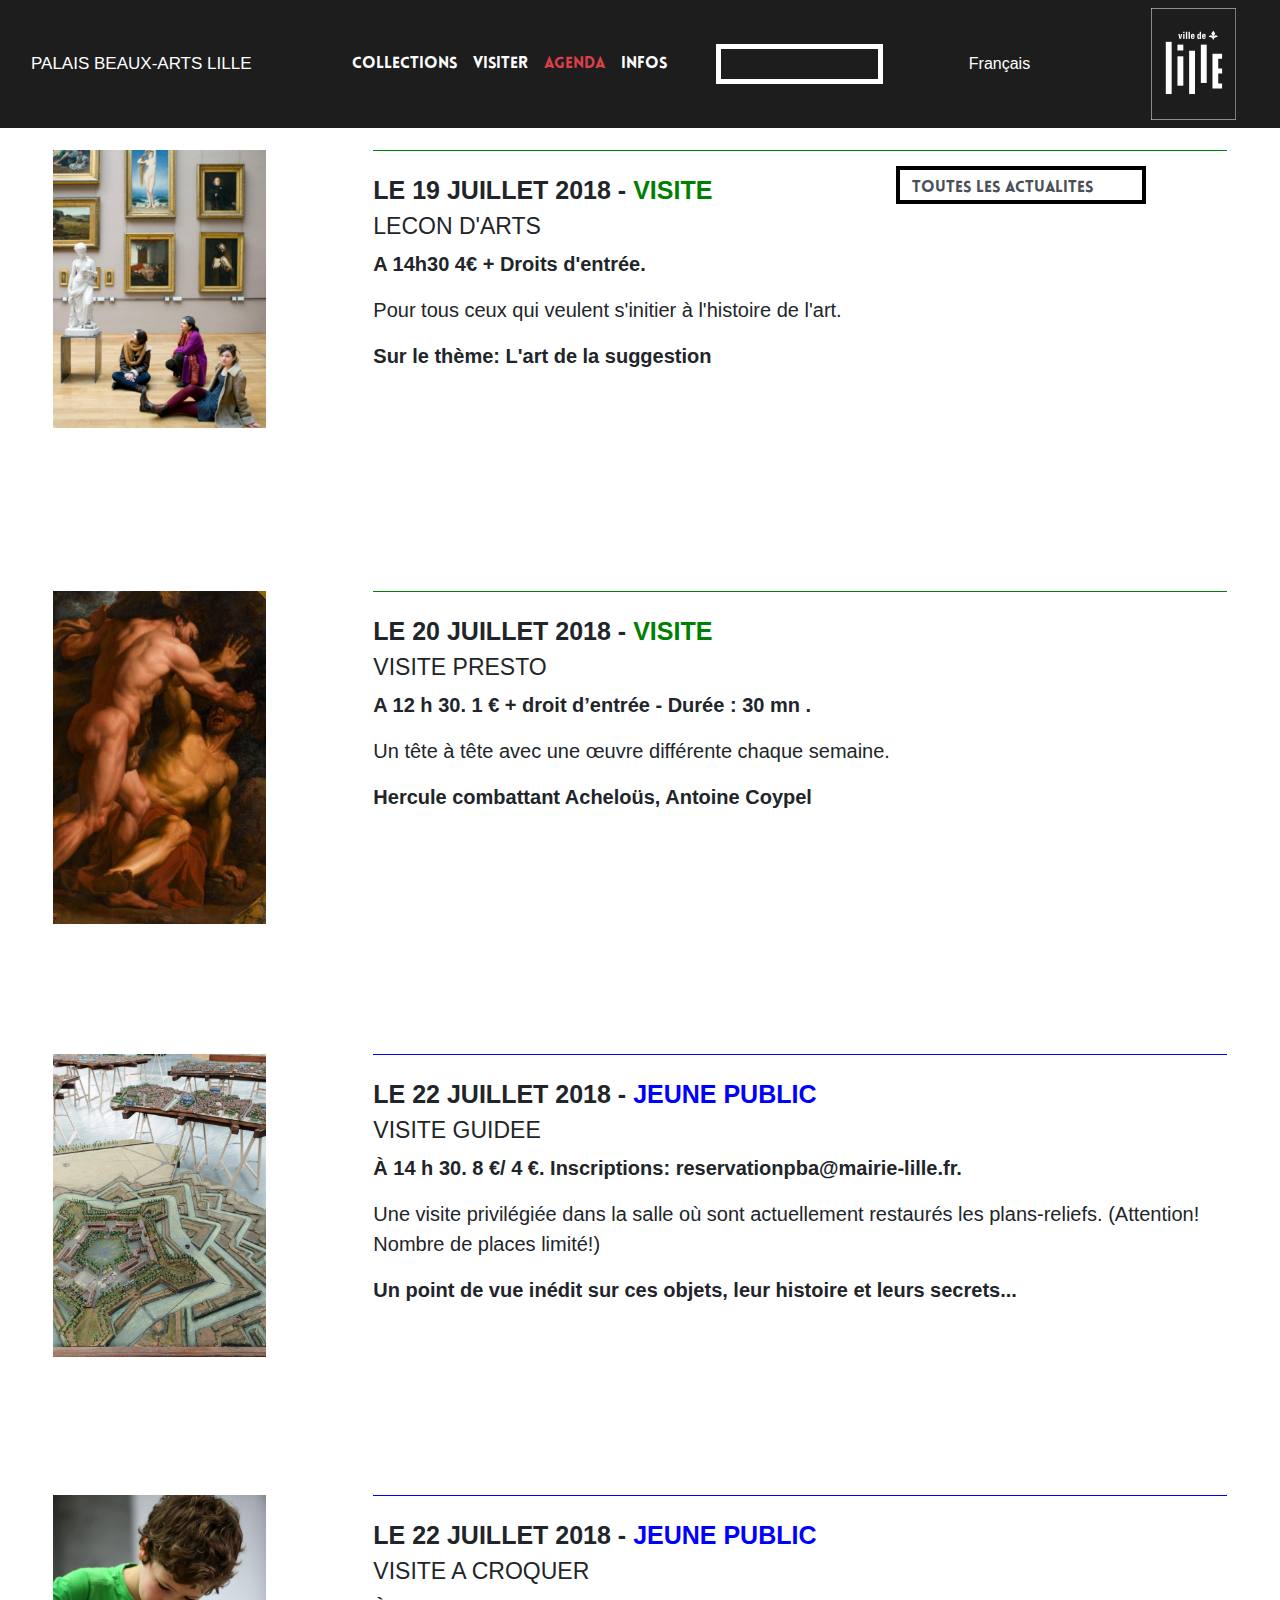
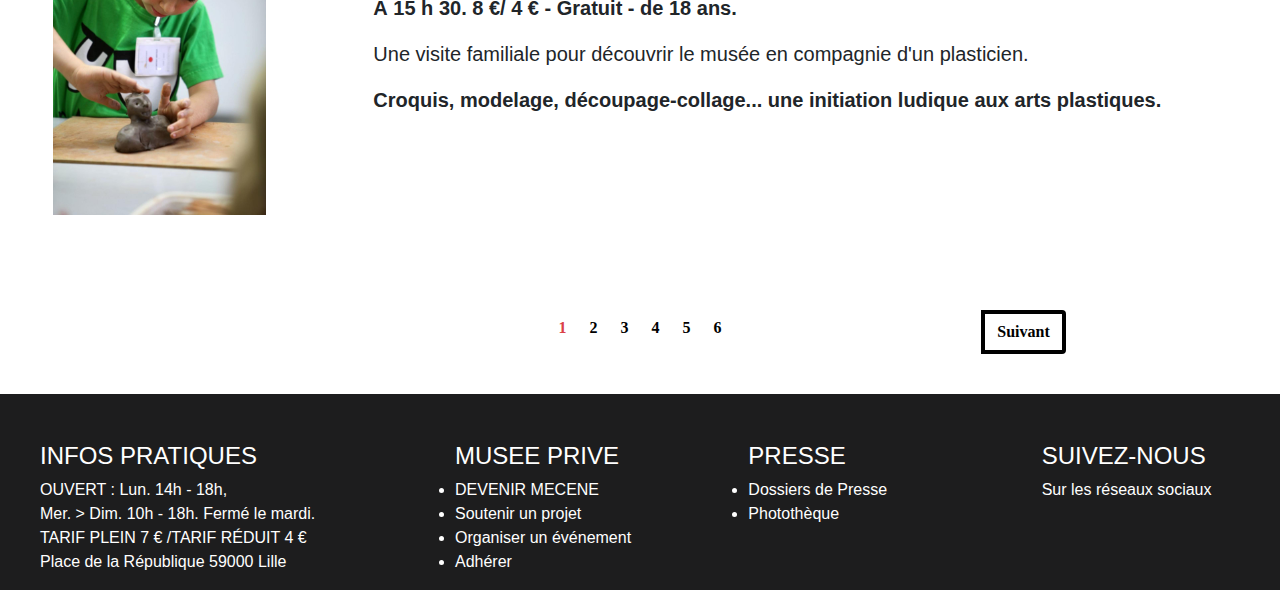
==== commit 150e583c: "Merge pull request #6 from jessyfouace/Jessy" ====
--- a/agenda.html
+++ b/agenda.html
@@ -218,6 +218,65 @@
   </div>
 </div>
 
+<nav aria-label="">
+  <ul class="pagination justify-content-center">
+    <li class="page-item"><a class="page-link font-weight-bold" href="#">1</a></li>
+    <li class="page-item"><a class="page-link tch3 font-weight-bold" href="#">2</a></li>
+    <li class="page-item"><a class="page-link tch3 font-weight-bold" href="#">3</a></li>
+    <li class="page-item"><a class="page-link tch3 font-weight-bold" href="#">4</a></li>
+    <li class="page-item"><a class="page-link tch3 font-weight-bold" href="#">5</a></li>
+    <li class="page-item"><a class="page-link tch3 font-weight-bold" href="#">6</a></li>
+    <li class="page-item position-absolute">
+      <a class="page-link next" href="#">Suivant</a>
+    </li>
+  </ul>
+</nav>
+
+<div class="container ml-0 mr-0 pl-0 pr-0 col-12 mt-5">
+  <div class="row bgnoir w-100 ml-0 mr-0 pl-0 pr-0">
+    <div class="mt-5 firstfooter col-3 text-left ml-0 mr-0 pl-0 pr-0 mx-auto">
+      <i class="fas fa-info-circle fa-3x tch"></i>
+      <h4 class="text-white">INFOS PRATIQUES</h4>
+      <ul class="ml-0 mr-0 pl-0 pr-0">
+        <li class="text-white">OUVERT : Lun. 14h - 18h,</li>
+        <li class="text-white">Mer. > Dim. 10h - 18h. Fermé le mardi.</li>
+        <li class="text-white">TARIF PLEIN 7 € /TARIF RÉDUIT 4 €</li>
+        <li class="text-white">Place de la République 59000 Lille</li>
+      </ul>
+    </div>
+    <div class="mt-5 secondfooter col-2 text-left mx-auto">
+      <i class="fas fa-home fa-3x tch"></i>
+      <h4 class="text-white">MUSEE PRIVE</h4>
+      <ul class="ml-0 mr-0 pl-0 pr-0">
+        <li class="tch pointer">DEVENIR MECENE</li>
+        <li class="tch pointer">Soutenir un projet</li>
+        <li class="tch pointer">Organiser un événement</li>
+        <li class="tch pointer">Adhérer</li>
+      </ul>
+    </div>
+    <div class="mt-5 troisfooter col-2 text-left mx-auto">
+      <i class="fas fa-id-card fa-3x tch"></i>
+      <h4 class="text-white">PRESSE</h4>
+      <ul class="ml-0 mr-0 pl-0 pr-0">
+        <li class="tch pointer">Dossiers de Presse</li>
+        <li class="tch pointer">Photothèque</li>
+      </ul>
+    </div>
+    <div class="mt-5 forthfooter col-2 text-left mx-auto">
+      <i class="fab fa-hubspot fa-3x tch"></i>
+      <h4 class="text-white">SUIVEZ-NOUS</h4>
+      <ul class="ml-0 mr-0 pl-0 pr-0">
+        <li class="text-white">Sur les réseaux sociaux</li>
+        <i class="fab fa-twitter-square tch fa-2x pr-1"></i>
+        <i class="fab fa-facebook tch fa-2x pr-1"></i>
+        <i class="fab fa-instagram tch fa-2x pr-1"></i>
+        <i class="fab fa-youtube tch fa-2x pr-1"></i>
+        <i class="fab fa-snapchat-square tch fa-2x"></i>
+      </ul>
+    </div>
+  </div>
+</div>
+
 <script src="js/vendor/modernizr-3.6.0.min.js"></script>
 <script src="https://code.jquery.com/jquery-3.3.1.min.js" integrity="sha256-FgpCb/KJQlLNfOu91ta32o/NMZxltwRo8QtmkMRdAu8=" crossorigin="anonymous"></script>
 <script>window.jQuery || document.write('<script src="js/vendor/jquery-3.3.1.min.js"><\/script>')</script>
--- a/css/main.css
+++ b/css/main.css
@@ -150,6 +150,10 @@
 
 .tch {
   color: white;
+}
+
+.tch5 {
+  color: grey;
 }
 
 .tch2:hover,
@@ -354,16 +358,8 @@
    appearance: none;
 }
 
-
-.agenda1,
-.agenda2,
-.agenda3,
-.agenda4 {
-
-}
-
 div[class="position-absolute"] {
-  margin-top: 120px;
+  margin-top: 70px;
   margin-left: 70%;
 }
 
@@ -472,7 +468,46 @@
   text-align: right;
 }
 
-
+li[class="page-item position-absolute"]{
+  margin-left: 60%;
+}
+
+.page-link {
+  border: none;
+}
+
+.pagination a {
+  color: black;
+  font-family: "familyfont";
+}
+
+.pagination a:hover {
+  color: #da4047;
+  transition: color 0.3s;
+}
+
+.next {
+  border: 4px solid black;
+  font-weight: bold;
+}
+
+.next:hover {
+    border: 4px solid black;
+    background: white;
+}
+
+a[class="page-link font-weight-bold"] {
+  color: #da4047;
+}
+
+.firstfooter li,
+.forthfooter li {
+  list-style: none;
+}
+
+.lignefooter {
+  border-bottom: 1px solid white;
+}
 /* ==========================================================================
    Helper classes
    ========================================================================== */
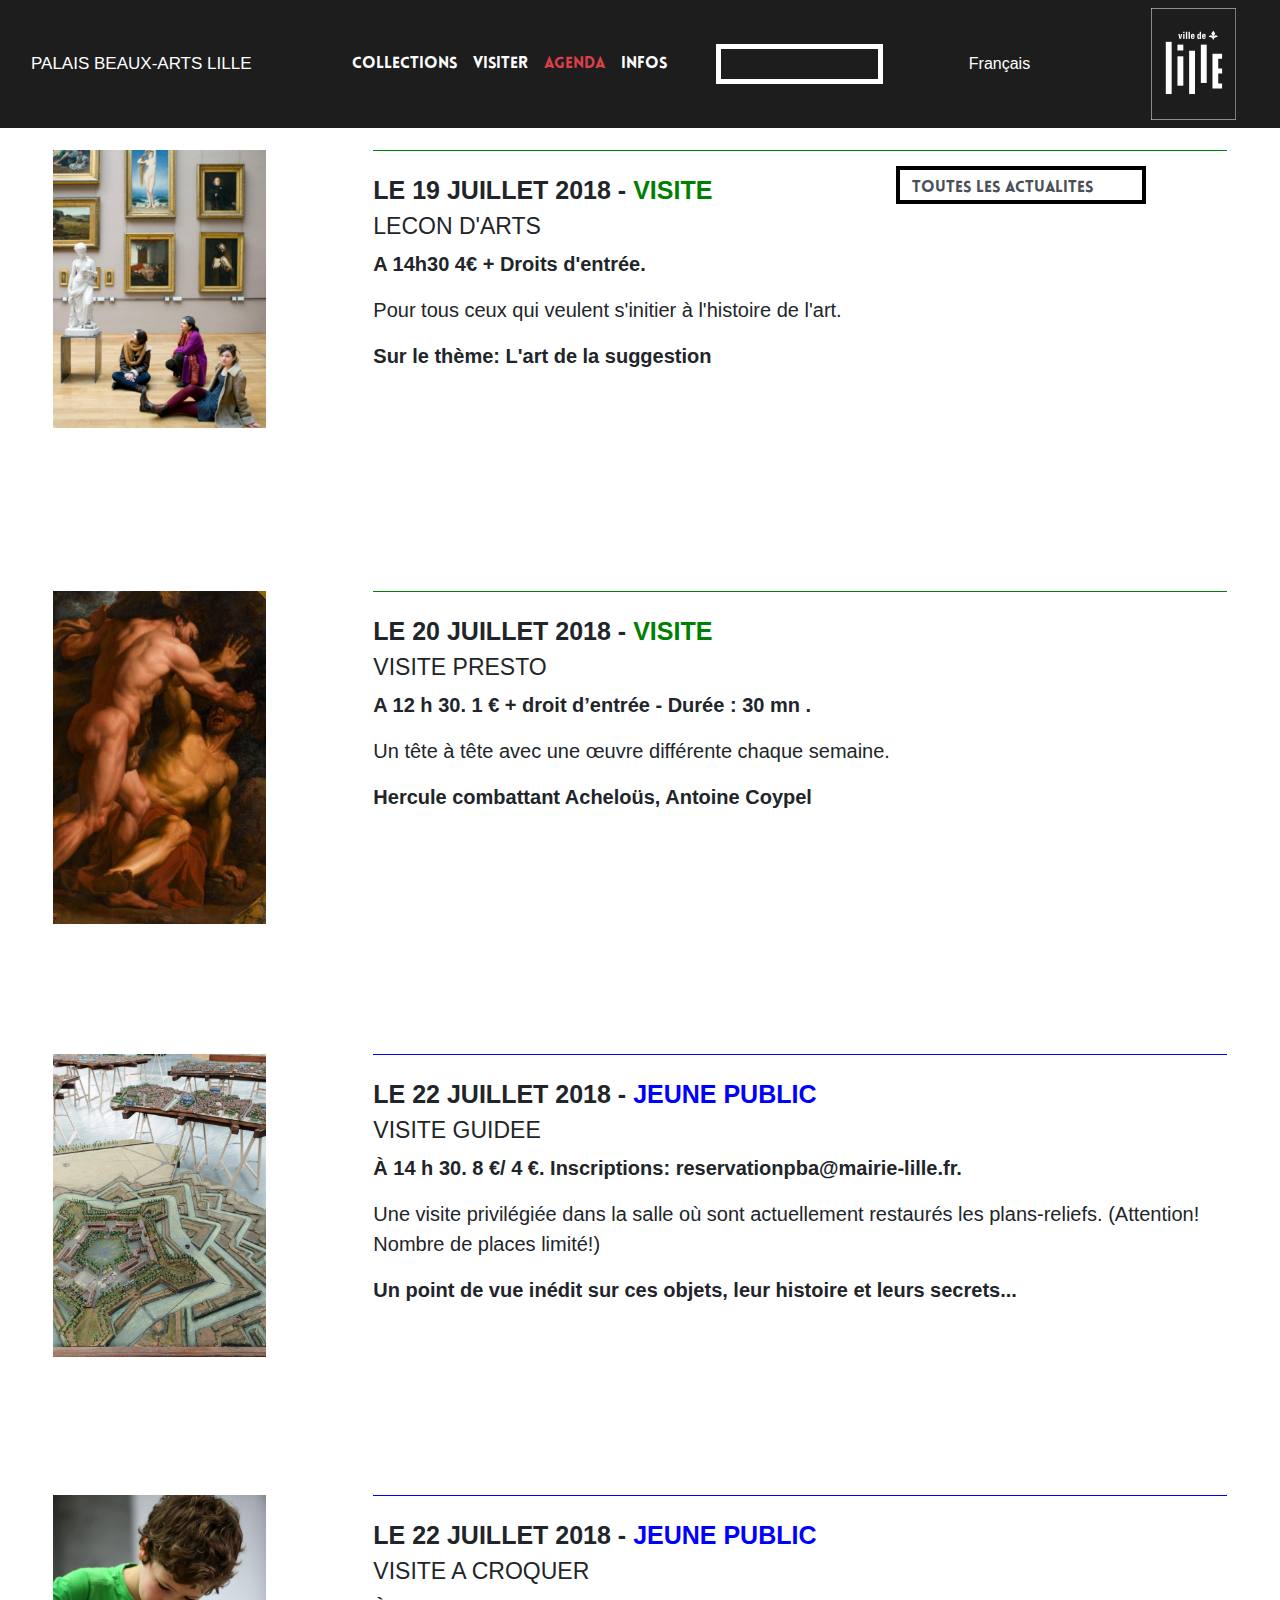
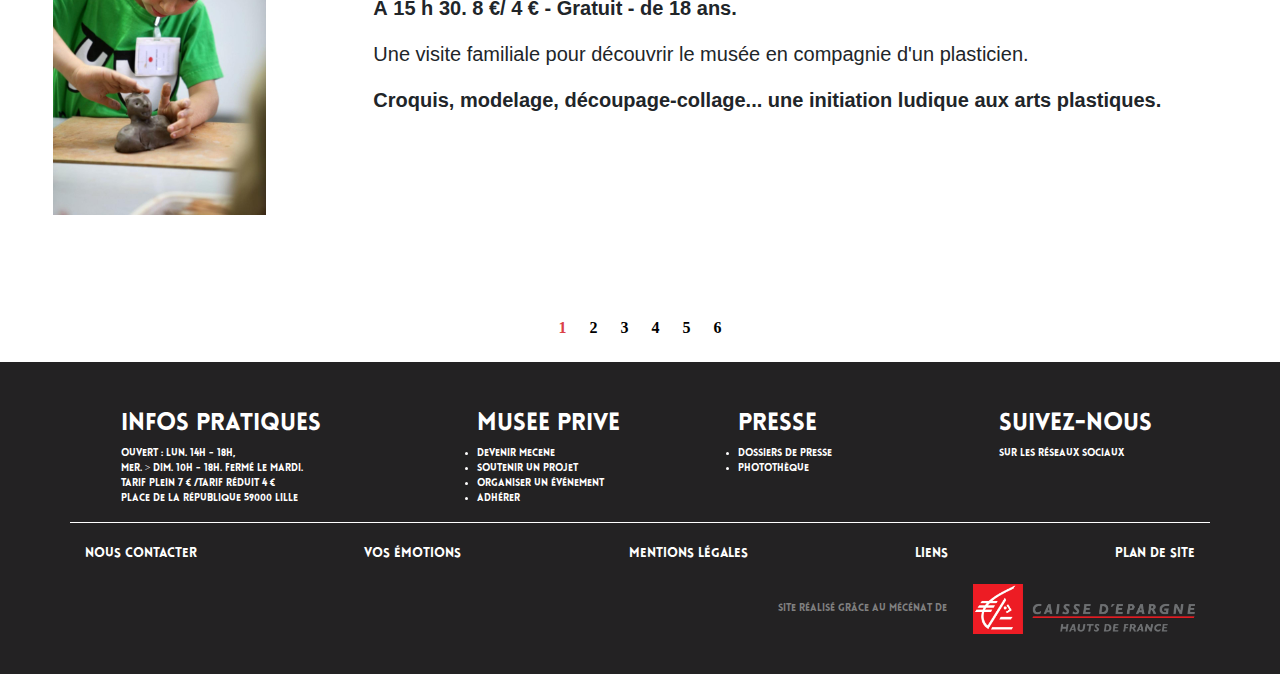
==== commit c1e9b947: "adding footer layout" ====
--- a/agenda.html
+++ b/agenda.html
@@ -226,18 +226,222 @@
     <li class="page-item"><a class="page-link tch3 font-weight-bold" href="#">4</a></li>
     <li class="page-item"><a class="page-link tch3 font-weight-bold" href="#">5</a></li>
     <li class="page-item"><a class="page-link tch3 font-weight-bold" href="#">6</a></li>
-    <li class="page-item position-absolute">
+    <li class="page-item position-absolute d-none d-lg-none">
       <a class="page-link next" href="#">Suivant</a>
     </li>
   </ul>
 </nav>
 
-<div class="container ml-0 mr-0 pl-0 pr-0 col-12 mt-5">
-  <div class="row bgnoir w-100 ml-0 mr-0 pl-0 pr-0">
-    <div class="mt-5 firstfooter col-3 text-left ml-0 mr-0 pl-0 pr-0 mx-auto">
+
+
+
+<div class="container-fluid d-xl-none bckgrnd-foot pad-top-footend">
+  <!-- METTRE LE BACKGROUND ICI -->
+
+      <div class="container familyfont">
+        
+            <div class="row">
+
+                  <div class="col-8 col-sm-6 col-md-5 col-lg-4 mx-auto p-1">
+
+                        <div class="row">
+              
+              
+                  <div class="col-12">
+                    
+                        <div class="row">
+                          
+                              <div class="offset-1 col-2 col-sm-1 px-0"">
+                                
+                                    <i class="fas fa-info-circle fa-2x tch"></i>
+
+                              </div> <!-- class="col-xs-6 col-lg-12" -->
+                              <div class="col-9">
+                                
+                                    <h3>Info pratiques</h3>
+
+                              </div> <!-- class="col-xs-6 col-lg-12" -->
+                              
+
+                        </div> <!-- class="row" -->
+                        <div class="row">
+                              <p class="offset-1">
+                                
+                                  OUVERT : Lun. 14h - 18h,<br>
+
+                                  Mer. > Dim. 10h - 18h. Fermé le mardi.<br>
+
+                                  TARIF PLEIN 7 € /TARIF RÉDUIT 4 €<br><br>
+
+                                  <i class="fas fa-map-marker-alt tch"></i> Place de la République 59000 Lille
+
+                              </p>
+
+                        </div> <!-- class="col-xs-12" (<p>) -->
+
+                  </div><!--  class="col-xs-12 col-lg-3" -->
+
+
+
+                  <div class="col-12">
+                    
+                        <div class="row">
+                          
+                              <div class="offset-1 col-2 col-sm-1" style="padding: 0 !important;">
+                                
+                                    <i class="fas fa-home fa-2x tch"></i>
+
+                              </div> <!-- class="col-xs-6 col-lg-12" -->
+
+                              <div class="col-9">
+                                
+                                    <h3><a href="" class="tch">Musée</a></h3>
+
+                              </div> <!-- class="col-xs-6 col-lg-12" -->
+
+                        </div> <!-- class="row" -->
+
+                        <div class="row">
+                          
+                              <div class="d-none d-xl-block col-12">
+                                    <ul>
+                                      <li><a href="">DEVENIR MÉCÈNE</a></li>
+                                      <li><a href="">SOUTENIR UN PROJET</a></li>
+                                      <li><a href="">ORGANISER UN ÉVÈNEMENT</a></li>
+                                      <li><a href="">ADHÉRER</a></li>
+                                    </ul>
+                            </div>
+
+                        </div> <!-- class="row" -->
+
+                  </div><!--  class="col-xs-12 col-lg-3" --> 
+
+
+
+                  <div class="col-12">
+                    
+                        <div class="row">
+                          
+                              <div class="offset-1 col-2 col-sm-1" style="padding: 0 !important;">
+                                
+                                    <i class="fas fa-id-card fa-2x tch"></i>
+
+                              </div> <!-- class="col-xs-6 col-lg-12" -->
+                              <div class="col-9">
+                                
+                                    <h3><a href="" class="tch">PRESSE</a></h3>
+
+                              </div> <!-- class="col-xs-6 col-lg-12" -->
+
+                        </div> <!-- class="row" -->
+                        <div class="row">
+                          
+                              <div class="d-none d-xl-block col-12">
+                                    <ul>
+                                      <li><a href="" class="tch">DOSSIER DE PRESSE</a></li>
+                                      <li><a href="" class="tch">DISCOTHÈQUE</a></li>
+                                    </ul>
+                            </div>
+
+                        </div> <!-- class="row" -->
+
+                  </div><!--  class="col-xs-12 col-lg-3" -->
+
+
+
+                  <div class="col-12">
+                    
+                        <div class="row">
+                          
+                              <div class="offset-1 col-2 col-sm-1" style="padding: 0 !important;">
+                                
+                                   <i class="far fa-envelope fa-2x tch"></i>
+
+                              </div> <!-- class="col-xs-6 col-lg-12" -->
+                              <div class="col-9">
+                                
+                                    <h3><a href="" class="tch">NOUS CONTACTER</a></h3>
+
+                              </div> <!-- class="col-xs-6 col-lg-12" -->
+
+                        </div> <!-- class="row" -->
+                        
+                        
+
+                  </div><!--  class="col-xs-12 col-lg-3" --> 
+
+                  <div class="col-12">
+                    
+                        <div class="row">
+                          
+                              <div class="offset-1 col-2 col-sm-1" style="padding: 0 !important;">
+                                
+                                   <i class="fas fa-heart fa-2x tch"></i>
+
+                              </div> <!-- class="col-xs-6 col-lg-12" -->
+                              <div class="col-9">
+                                
+                                    <h3><a href="" class="tch">VOS ÉMOTIONS</a></h3>
+
+                              </div> <!-- class="col-xs-6 col-lg-12" -->
+
+                        </div> <!-- class="row" -->
+                       
+                  </div><!--  class="col-12" -->
+
+
+                  <div class="col-12">
+                    
+                        <div class="row">
+                          
+                              <div class="offset-1 col-11"">
+                                
+                                   <ul style="list-style: none;">
+                                      <li><a href="" class="tch">MENTIONS LÉGALES</a></li>
+                                      <li><a href="" class="tch">LIENS</a></li>
+                                      <li><a href="" class="tch">PLAN DE SITE</a></li>
+                                   </ul>
+
+                              </div> <!-- class="col-xs-6 col-lg-12" -->
+
+                        </div> <!-- class="row" -->
+                       
+                  </div><!--  class="col-12" -->
+
+
+
+
+            </div> <!-- class="row" -->
+                    
+                  </div> <!-- class="col-12" -->
+              
+            </div> <!-- class="row" -->
+
+            <div class="row">
+                          
+                                    <ul class="ml-0 mr-0 pl-0 pr-0 mx-auto">
+                                      <i class="fab fa-twitter-square tch fa-2x pr-1"></i>
+                                      <i class="fab fa-facebook tch fa-2x pr-1"></i>
+                                      <i class="fab fa-instagram tch fa-2x pr-1"></i>
+                                      <i class="fab fa-youtube tch fa-2x pr-1"></i>
+                                      <i class="fab fa-snapchat-square tch fa-2x"></i>
+                                    </ul>
+
+            </div> <!-- class="row" -->
+
+      </div> <!-- class="row" -->
+
+</div> <!-- class="container-fluid" -->
+
+
+
+<div class="container-fluid d-none d-xl-block col-12 p-0 m-0 familyfont bckgrnd-foot">
+        <div class="container">
+              <div class="row bckgrnd-foot">
+    <div class="mt-5 firstfooter col-3 text-left mx-auto">
       <i class="fas fa-info-circle fa-3x tch"></i>
-      <h4 class="text-white">INFOS PRATIQUES</h4>
-      <ul class="ml-0 mr-0 pl-0 pr-0">
+      <h4 class="tch">INFOS PRATIQUES</h4>
+      <ul class="ml-0 mr-0 pl-0 pr-0 textagenda1">
         <li class="text-white">OUVERT : Lun. 14h - 18h,</li>
         <li class="text-white">Mer. > Dim. 10h - 18h. Fermé le mardi.</li>
         <li class="text-white">TARIF PLEIN 7 € /TARIF RÉDUIT 4 €</li>
@@ -246,8 +450,8 @@
     </div>
     <div class="mt-5 secondfooter col-2 text-left mx-auto">
       <i class="fas fa-home fa-3x tch"></i>
-      <h4 class="text-white">MUSEE PRIVE</h4>
-      <ul class="ml-0 mr-0 pl-0 pr-0">
+      <a href=""><h4 class="tch">MUSEE PRIVE</h4></a>
+      <ul class="ml-0 mr-0 pl-0 pr-0 textagenda1">
         <li class="tch pointer">DEVENIR MECENE</li>
         <li class="tch pointer">Soutenir un projet</li>
         <li class="tch pointer">Organiser un événement</li>
@@ -256,26 +460,99 @@
     </div>
     <div class="mt-5 troisfooter col-2 text-left mx-auto">
       <i class="fas fa-id-card fa-3x tch"></i>
-      <h4 class="text-white">PRESSE</h4>
-      <ul class="ml-0 mr-0 pl-0 pr-0">
+      <a href=""><h4 class="tch">PRESSE</h4></a>
+      <ul class="ml-0 mr-0 pl-0 pr-0 textagenda1">
         <li class="tch pointer">Dossiers de Presse</li>
         <li class="tch pointer">Photothèque</li>
       </ul>
     </div>
     <div class="mt-5 forthfooter col-2 text-left mx-auto">
       <i class="fab fa-hubspot fa-3x tch"></i>
-      <h4 class="text-white">SUIVEZ-NOUS</h4>
+      <a href=""><h4 class="tch">SUIVEZ-NOUS</h4></a>
       <ul class="ml-0 mr-0 pl-0 pr-0">
-        <li class="text-white">Sur les réseaux sociaux</li>
-        <i class="fab fa-twitter-square tch fa-2x pr-1"></i>
-        <i class="fab fa-facebook tch fa-2x pr-1"></i>
-        <i class="fab fa-instagram tch fa-2x pr-1"></i>
-        <i class="fab fa-youtube tch fa-2x pr-1"></i>
-        <i class="fab fa-snapchat-square tch fa-2x"></i>
+        <li class="text-white textagenda1">Sur les réseaux sociaux</li>
+        <a href=""><i class="fab fa-twitter-square tch fa-2x pr-1"></i></a>
+        <a href=""><i class="fab fa-facebook tch fa-2x pr-1"></i></a>
+        <a href=""><i class="fab fa-instagram tch fa-2x pr-1"></i></a>
+        <a href=""><i class="fab fa-youtube tch fa-2x pr-1"></i></a>
+        <a href=""><i class="fab fa-snapchat-square tch fa-2x"></i></a>
       </ul>
     </div>
-  </div>
+        </div> <!-- class="container" -->
+  </div>
+
+  <div class="container-fluid d-none d-lg-block bckgrnd-foot">
+    
+        <div class="container">
+          
+              <div class="row">
+                    <!-- barre de sérparation -->
+                    <div class="col-12 size-1px"></div> <!-- class="col-12" -->
+
+              </div> <!-- class="row" -->
+
+
+              <div class="row">
+                
+                     <div class="col-12 grid-ft">
+                
+                    <div class="flex-container">
+
+                          <div>
+                            
+                                <a href="" class="tch"><i class="far fa-envelope fa-2x"></i> Nous contacter</a>
+
+                          </div>
+                          <div>
+                            
+                                <a href="" class="tch"><i class="far fa-heart fa-2x"></i> Vos émotions</a>
+
+                          </div>
+                          <div>
+                            
+                                <a href="" class="tch">Mentions Légales</a>
+
+                          </div>
+                          <div>
+                            
+                                <a href="" class="tch">Liens</a>  
+
+                          </div>
+                          <div>
+                            
+                                <a href="" class="tch">Plan de site</a>
+
+                          </div>
+
+                    </div>
+
+                </div> <!-- class="col-12 grid-ft" -->
+
+
+              </div> <!-- class="row" -->
+
+
+      </div> <!-- class="container" -->
+</div><!-- container-fluid -->
 </div>
+<div class="d-none d-xl-block container-fluid bckgrnd-foot">
+      <div class="container pad-bot-footend">
+            <div class="grid-container">
+                  
+                
+                    <div class="foot-end-right textagenda1 familyfont tch5">Site réalisé grâce au mécénat de</div> <!-- class="offset-10 col-1" -->
+
+                    <div class="foot-end-right-2">
+                      
+                          <img src="img/mecene.png" alt="caisse d'épargne" style="width: 100%;">
+
+                    </div> <!-- class="col-1" -->
+
+              
+            </div> <!-- class="row" -->
+      </div> <!-- class="container" -->
+</div> <!-- class="container-fluid" -->
+
 
 <script src="js/vendor/modernizr-3.6.0.min.js"></script>
 <script src="https://code.jquery.com/jquery-3.3.1.min.js" integrity="sha256-FgpCb/KJQlLNfOu91ta32o/NMZxltwRo8QtmkMRdAu8=" crossorigin="anonymous"></script>
--- a/css/main.css
+++ b/css/main.css
@@ -508,6 +508,227 @@
 .lignefooter {
   border-bottom: 1px solid white;
 }
+
+
+
+
+
+
+
+
+/*==============================================================================================================================================*/
+/*==============================================================================================================================================*/
+/*==============================================================================================================================================*/
+/*==============================================================================================================================================*/
+/*==============================================================================================================================================*/
+
+/*footer*/
+.bckgrnd-foot 
+{ 
+  background-color: #232223; 
+  color: #fff; 
+}
+          
+.bckgrnd-red 
+{ 
+  background-color: #da4047;
+  color: #fff; 
+  transition: background-color, color, 0.5s; 
+}
+          
+.bckgrnd-red:hover 
+{ 
+  background-color: white; 
+  color: #da4047; 
+}
+          
+.txt-center 
+{ 
+  text-align: center;
+}
+          
+.prefooter-pad 
+{ 
+  padding: 20px; 
+}
+
+
+.bckgrnd-foot a, .bckgrnd-foot h3
+{
+  font-size: 13px;
+  text-decoration: none;
+}
+
+.bckgrnd-foot p
+{
+  font-size: 12px;
+}
+
+.bordera
+{
+  display: block; 
+  border: 5px solid white; 
+  line-height: 60px; 
+  align-items: center;
+  color: white;
+  text-decoration: none;
+  margin-top: 10px;
+  transition-property: color, border;
+  transition-duration: 0.5s; 
+}
+
+.bordera:hover
+{
+  text-decoration: none;
+}
+
+.bckgrnd-red:hover .bordera
+{
+  color: #da4047;
+  border: 5px solid #da4047;
+}
+
+#uniquement-sur-index a
+{ 
+  display: block; 
+  border: 5px solid black; 
+  line-height: 90px; 
+  align-items: center;
+  color: black;
+  text-decoration: none;
+  transition-property: color, border;
+  transition-duration: 0.5s;
+  font-size: 11px; 
+} /*uniquement en dessous de lg*/
+
+#uniquement-sur-index a:hover
+{
+   color: #da4047;
+  border: 5px solid #da4047;
+}
+
+.size-1px
+{
+  height: 1px;
+  background-color: #fff;
+}
+
+.flex-container 
+{
+  display: inline-flex;
+  justify-content: space-between;
+  line-height: 60px;
+  width: 100%;
+  font-family: Lovelo;
+}
+
+.grid-container 
+{
+  display: grid;
+  height: 100%;
+  grid-template-columns: 20% 20% 20% 20% 20%;
+  grid-template-rows: 1;
+  width: 100%;
+}
+
+
+.foot-end-right
+{
+  grid-column: 4;
+  grid-row: 1;
+  line-height: 49.8px;
+  text-align: center;
+}
+
+.foot-end-right-2
+{
+  grid-column: 5;
+  grid-row: 1;
+  text-align: right;
+}
+
+.pad-bot-footend
+{
+  padding-bottom: 40px;
+}
+
+.pad-top-footend
+{
+  padding-top: 30px;
+}
+
+
+
+@media screen and (min-width: 768px)
+{
+  .bordera
+  {
+    border: none;
+    line-height: normal;
+    margin-top: 0;
+  }
+
+  .bckgrnd-red:hover .bordera 
+ {
+    border: none;
+ }
+
+}
+
+
+@media screen and (min-width: 992px)
+{
+  .bordera
+  {
+    border: none;
+    line-height: normal;
+    margin-top: 0;
+  }
+
+  .bckgrnd-red:hover .bordera 
+ {
+    border: none;
+ }
+
+  #uniquement-sur-index a 
+  { 
+    border: 5px solid white;
+  }
+
+  #uniquement-sur-index a:hover
+  {
+    border: 5px solid white;
+  }
+
+}
+
+
+@media screen and (min-width: 1280px)
+{
+  .bordera
+  {
+    border: none;
+    line-height: normal;
+    margin-top: 0;
+  }
+
+  .bckgrnd-red:hover .bordera 
+ {
+    border: none;
+ }
+
+  #uniquement-sur-index a 
+  { 
+    border: 5px solid white;
+  }
+
+  #uniquement-sur-index a:hover
+  {
+    border: 5px solid white;
+  }
+}
+
+
 /* ==========================================================================
    Helper classes
    ========================================================================== */
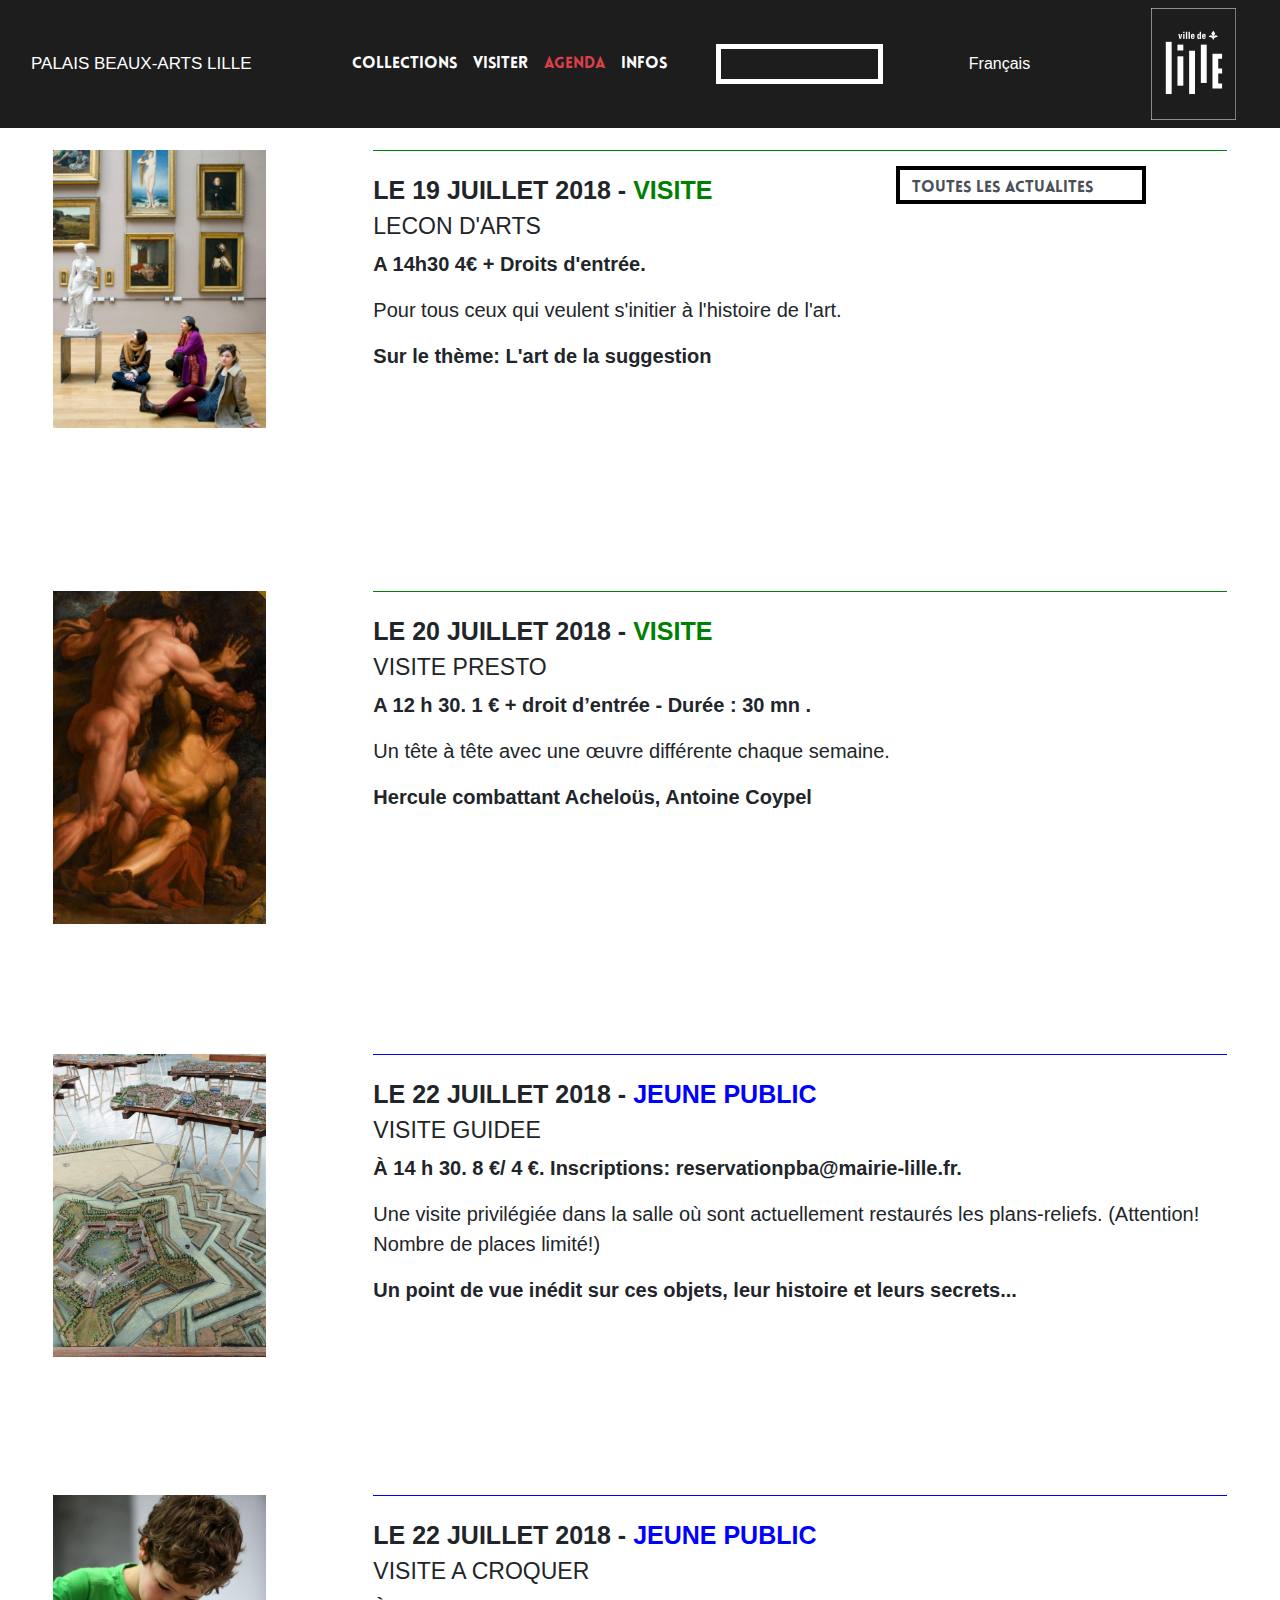
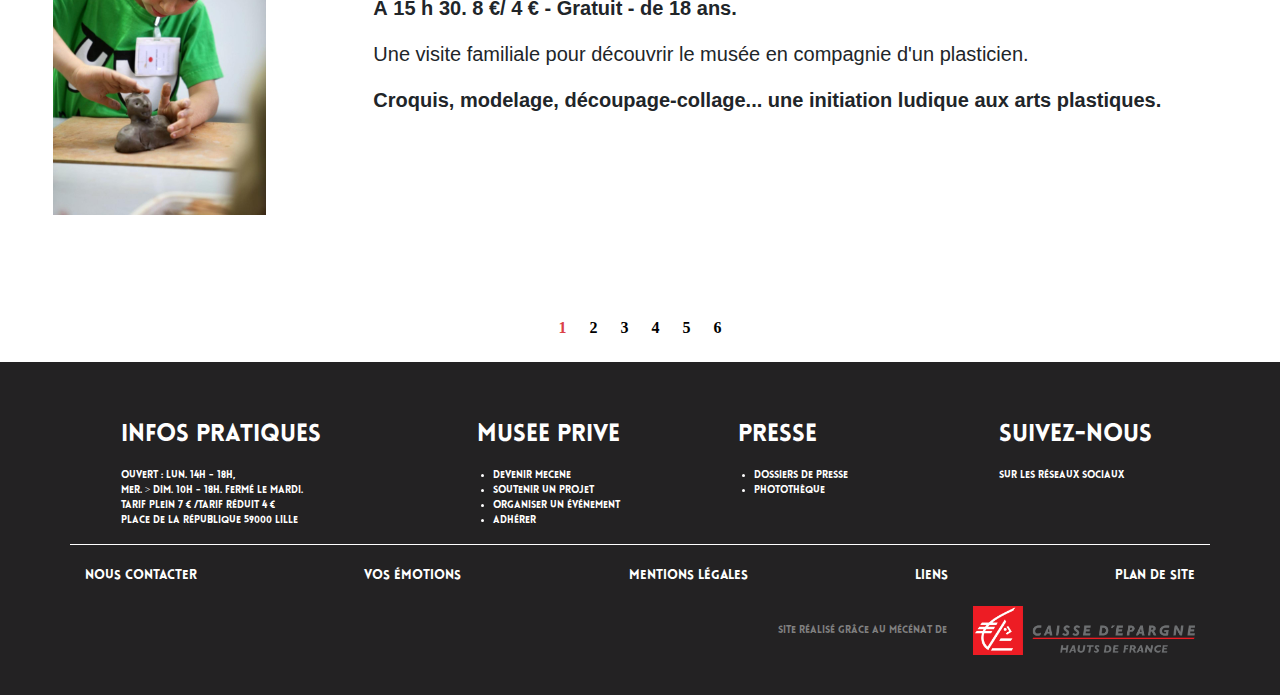
==== commit 4a8d8d43: "adding content index.html" ====
--- a/agenda.html
+++ b/agenda.html
@@ -251,14 +251,14 @@
                     
                         <div class="row">
                           
-                              <div class="offset-1 col-2 col-sm-1 px-0"">
-                                
-                                    <i class="fas fa-info-circle fa-2x tch"></i>
+                              <div class="offset-1 col-2 col-sm-1 px-0">
+                                
+                                    <i class="fas fa-info-circle fa-2x white-txt-color"></i>
 
                               </div> <!-- class="col-xs-6 col-lg-12" -->
                               <div class="col-9">
                                 
-                                    <h3>Info pratiques</h3>
+                                    <h3 class="white-txt-color">Info pratiques</h3>
 
                               </div> <!-- class="col-xs-6 col-lg-12" -->
                               
@@ -273,7 +273,7 @@
 
                                   TARIF PLEIN 7 € /TARIF RÉDUIT 4 €<br><br>
 
-                                  <i class="fas fa-map-marker-alt tch"></i> Place de la République 59000 Lille
+                                  <i class="fas fa-map-marker-alt white-txt-color"></i> Place de la République 59000 Lille
 
                               </p>
 
@@ -287,9 +287,9 @@
                     
                         <div class="row">
                           
-                              <div class="offset-1 col-2 col-sm-1" style="padding: 0 !important;">
-                                
-                                    <i class="fas fa-home fa-2x tch"></i>
+                              <div class="offset-1 col-2 col-sm-1 p-0">
+                                
+                                    <i class="fas fa-home fa-2x white-txt-color"></i>
 
                               </div> <!-- class="col-xs-6 col-lg-12" -->
 
@@ -322,9 +322,9 @@
                     
                         <div class="row">
                           
-                              <div class="offset-1 col-2 col-sm-1" style="padding: 0 !important;">
-                                
-                                    <i class="fas fa-id-card fa-2x tch"></i>
+                              <div class="offset-1 col-2 col-sm-1 p-0">
+                                
+                                    <i class="fas fa-id-card fa-2x white-txt-color"></i>
 
                               </div> <!-- class="col-xs-6 col-lg-12" -->
                               <div class="col-9">
@@ -353,9 +353,9 @@
                     
                         <div class="row">
                           
-                              <div class="offset-1 col-2 col-sm-1" style="padding: 0 !important;">
-                                
-                                   <i class="far fa-envelope fa-2x tch"></i>
+                              <div class="offset-1 col-2 col-sm-1 p-0">
+                                
+                                   <i class="far fa-envelope fa-2x white-txt-color"></i>
 
                               </div> <!-- class="col-xs-6 col-lg-12" -->
                               <div class="col-9">
@@ -374,9 +374,9 @@
                     
                         <div class="row">
                           
-                              <div class="offset-1 col-2 col-sm-1" style="padding: 0 !important;">
-                                
-                                   <i class="fas fa-heart fa-2x tch"></i>
+                              <div class="offset-1 col-2 col-sm-1 p-0">
+                                
+                                   <i class="fas fa-heart fa-2x white-txt-color"></i>
 
                               </div> <!-- class="col-xs-6 col-lg-12" -->
                               <div class="col-9">
@@ -394,7 +394,7 @@
                     
                         <div class="row">
                           
-                              <div class="offset-1 col-11"">
+                              <div class="offset-1 col-11">
                                 
                                    <ul style="list-style: none;">
                                       <li><a href="" class="tch">MENTIONS LÉGALES</a></li>
@@ -439,8 +439,8 @@
         <div class="container">
               <div class="row bckgrnd-foot">
     <div class="mt-5 firstfooter col-3 text-left mx-auto">
-      <i class="fas fa-info-circle fa-3x tch"></i>
-      <h4 class="tch">INFOS PRATIQUES</h4>
+      <i class="fas fa-info-circle fa-3x white-txt-color"></i>
+      <h4 class="white-txt-color big-lh">INFOS PRATIQUES</h4>
       <ul class="ml-0 mr-0 pl-0 pr-0 textagenda1">
         <li class="text-white">OUVERT : Lun. 14h - 18h,</li>
         <li class="text-white">Mer. > Dim. 10h - 18h. Fermé le mardi.</li>
@@ -449,9 +449,9 @@
       </ul>
     </div>
     <div class="mt-5 secondfooter col-2 text-left mx-auto">
-      <i class="fas fa-home fa-3x tch"></i>
-      <a href=""><h4 class="tch">MUSEE PRIVE</h4></a>
-      <ul class="ml-0 mr-0 pl-0 pr-0 textagenda1">
+      <i class="fas fa-home fa-3x white-txt-color"></i>
+      <a href=""><h4 class="tch big-lh">MUSEE PRIVE</h4></a>
+      <ul class="ml-0 mr-0 pl-3 pr-0 textagenda1">
         <li class="tch pointer">DEVENIR MECENE</li>
         <li class="tch pointer">Soutenir un projet</li>
         <li class="tch pointer">Organiser un événement</li>
@@ -459,16 +459,16 @@
       </ul>
     </div>
     <div class="mt-5 troisfooter col-2 text-left mx-auto">
-      <i class="fas fa-id-card fa-3x tch"></i>
-      <a href=""><h4 class="tch">PRESSE</h4></a>
-      <ul class="ml-0 mr-0 pl-0 pr-0 textagenda1">
+      <i class="fas fa-id-card fa-3x white-txt-color"></i>
+      <a href=""><h4 class="tch big-lh">PRESSE</h4></a>
+      <ul class="ml-0 mr-0 pl-3 pr-0 textagenda1">
         <li class="tch pointer">Dossiers de Presse</li>
         <li class="tch pointer">Photothèque</li>
       </ul>
     </div>
     <div class="mt-5 forthfooter col-2 text-left mx-auto">
-      <i class="fab fa-hubspot fa-3x tch"></i>
-      <a href=""><h4 class="tch">SUIVEZ-NOUS</h4></a>
+      <i class="fab fa-hubspot fa-3x white-txt-color"></i>
+      <a href=""><h4 class="tch big-lh">SUIVEZ-NOUS</h4></a>
       <ul class="ml-0 mr-0 pl-0 pr-0">
         <li class="text-white textagenda1">Sur les réseaux sociaux</li>
         <a href=""><i class="fab fa-twitter-square tch fa-2x pr-1"></i></a>
--- a/css/main.css
+++ b/css/main.css
@@ -520,9 +520,275 @@
 /*==============================================================================================================================================*/
 /*==============================================================================================================================================*/
 /*==============================================================================================================================================*/
+/*index*/
+
+
+
+
+
+
+#player
+{
+  height: 90vh;
+  width: 99.2vw;
+  margin: 0;
+  z-index: -1;
+}
+
+.style-title
+{
+  display: grid;
+  height: 100%;
+  grid-template-columns: auto auto auto auto auto auto;
+  grid-template-rows: auto auto;
+}
+
+.fixed-pres-top
+{
+  position: absolute;
+  top: 30vh;
+  width: 100%;
+
+}
+
+.pad-fixed-pres
+{
+  padding: 40px;
+}
+
+.bgwhite-pres
+{
+  background-color: #fff;
+  height: 17px;
+}
+
+.square-17px
+{
+  width: 17px;
+}
+
+.fixed-pres-title
+{
+  position: absolute;
+  top: 40vh;
+  width: 100%;
+
+}
+
+.fck-w100
+{
+  background-color: blue;
+  
+  
+}
+
+.fixed-pres-bot
+{
+  position: absolute;
+  top: 68vh;
+  width: 100%;
+
+}
+
+.size-title-pres
+{
+  font-size: 50px;
+  text-decoration: none;
+  color: #fff;
+}
+
+.size-title-pres:hover
+{
+  text-decoration: none;
+  color: #fff;
+}
+
+.white-txt-color
+{
+  color: white;
+}
+
+.subtitle-size
+{
+  font-size: 30px;
+}
+
+.subtitle-pad 
+{ 
+  padding: 20px; 
+}
+
+.arrow-pos
+{
+  position: relative;
+  bottom: -30px;
+}
+
+.oeuvre-1
+{
+  background-image: url('../img/oeuvre-1.jpg');
+  background-position: center;
+  height: 75vh;
+}
+
+.oeuvre-2
+{
+  background-image: url('../img/oeuvre-2.jpg');
+  background-position: center;
+  height: 75vh;
+}
+
+.oeuvre-3
+{
+  background-image: url('../img/oeuvre-3.jpg');
+  background-position: center;
+  height: 75vh;
+}
+
+.oeuvre-4
+{
+  background-image: url('../img/oeuvre-4.jpg');
+  background-position: center;
+  height: 75vh;
+}
+
+.cart
+{
+  background-color: #fff;
+  width: 250px;
+  height: 250px;
+  padding: 45px;
+  line-height: 27px;
+  word-wrap: break-word;
+}
+
+.cart-title
+{
+  color: black;
+  font-size: 30px;
+  transition: color 0.5s;
+  width: 100% !important;
+}
+ .cart-title:hover
+ {
+  color: #da4047;
+ }
+
+ .cart-title a
+ {
+  text-decoration: none;
+ }
+ .artist
+ {
+  font-size: 10px;
+ }
+
+.pad-oeuvre
+{
+  padding-top:180px;
+  min-height: 500px;
+}
+
+.txt-prefoot-color
+{
+  color: white;
+  text-decoration: none;
+  transition-property: color;
+  transition-duration: 0.5s;
+}
+
+.bckgrnd-red:hover .txt-prefoot-color
+{
+  text-decoration: none;
+  color: #da4047;
+}
+
+.bckgrnd-red:hover a
+{
+  text-decoration: none;
+}
+
+.prefooter-txt-center
+{
+  text-align: center;
+}
+
+
+.insta-overview
+{
+  display: block; 
+  border: 3px solid white; 
+  /*line-height: 60px; */
+  color: white;
+  text-decoration: none;
+  transition-property: color, border;
+  transition-duration: 0.5s; 
+  font-size: 25px;
+  padding: 10px 20px;
+  max-width: 600px;
+  margin: 30px;
+  vertical-align: middle;
+}
+
+.insta-overview:hover
+{
+  text-decoration: none;
+  color: #da4047;
+  border: 3px solid #da4047;
+}
+
+.pad-de-fdp
+{
+  padding: 1px 10px;
+}
+
+.insta-pic
+{
+  display: inline-flex;
+  list-style: none;
+}
+
+.insta-pic ul
+{
+  list-style: none;
+  font-size: 25px;
+}
+
+.mb_insta
+{
+  margin-bottom: 100px;
+}
+
+.ftsz-20
+{
+  font-size: 25px;
+  /*display: inline-block;*/
+  line-height: 70.75px;
+  
+}
+
+.ftsz-16
+{
+  font-size: 16px;
+}
+.icon-ov-insta
+{
+  /*display: inline-block;*/
+  line-height: 70.75px;
+  vertical-align: middle;
+  margin-right: 25px;
+}
+
+
 /*==============================================================================================================================================*/
 
 /*footer*/
+
+
+
+
+
+
 .bckgrnd-foot 
 { 
   background-color: #232223; 
@@ -569,12 +835,12 @@
   display: block; 
   border: 5px solid white; 
   line-height: 60px; 
-  align-items: center;
   color: white;
   text-decoration: none;
-  margin-top: 10px;
+  margin-top: 20px;
   transition-property: color, border;
   transition-duration: 0.5s; 
+  font-size: 25px;
 }
 
 .bordera:hover
@@ -726,6 +992,16 @@
   {
     border: 5px solid white;
   }
+
+  .prefooter-txt-center
+  {
+    text-align: left;
+  }
+
+  .big-lh
+  {
+    line-height: 50px;
+  }
 }
 
 
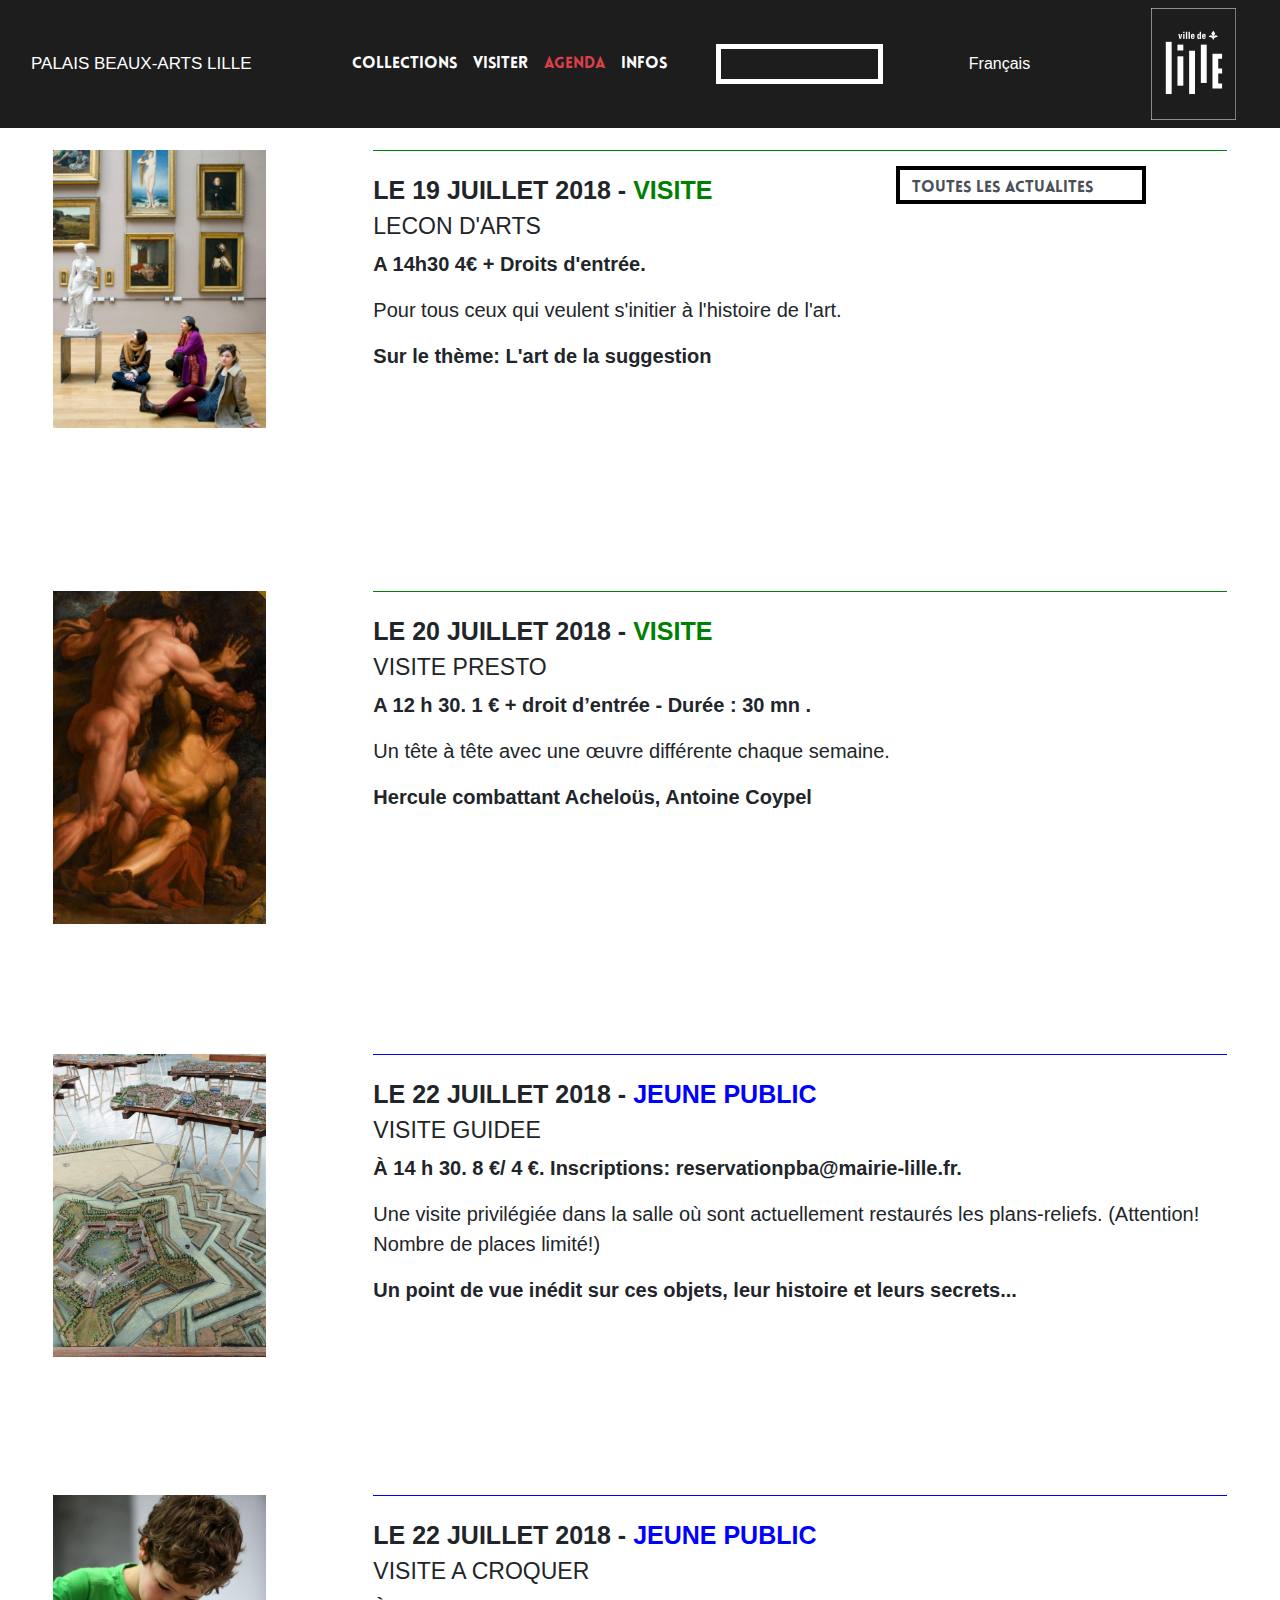
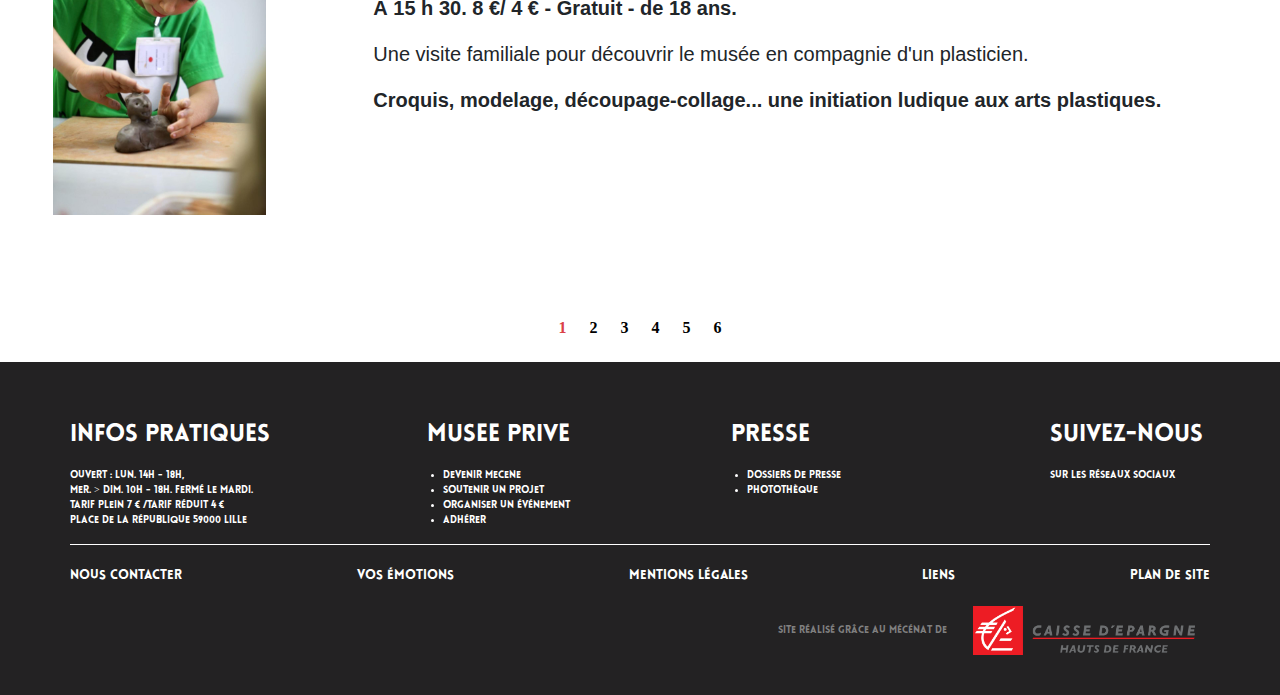
==== commit 22ede813: "adding carousel, overview. Change footer" ====
--- a/agenda.html
+++ b/agenda.html
@@ -435,10 +435,10 @@
 
 
 
-<div class="container-fluid d-none d-xl-block col-12 p-0 m-0 familyfont bckgrnd-foot">
+<div class="container-fluid d-none d-xl-block col-12  familyfont bckgrnd-foot p-0">
         <div class="container">
               <div class="row bckgrnd-foot">
-    <div class="mt-5 firstfooter col-3 text-left mx-auto">
+    <div class="mt-5 firstfooter col-3 text-left p-0">
       <i class="fas fa-info-circle fa-3x white-txt-color"></i>
       <h4 class="white-txt-color big-lh">INFOS PRATIQUES</h4>
       <ul class="ml-0 mr-0 pl-0 pr-0 textagenda1">
@@ -466,7 +466,7 @@
         <li class="tch pointer">Photothèque</li>
       </ul>
     </div>
-    <div class="mt-5 forthfooter col-2 text-left mx-auto">
+    <div class="mt-5 forthfooter col-2 ml-auto pl-azy pr-0">
       <i class="fab fa-hubspot fa-3x white-txt-color"></i>
       <a href=""><h4 class="tch big-lh">SUIVEZ-NOUS</h4></a>
       <ul class="ml-0 mr-0 pl-0 pr-0">
@@ -494,7 +494,7 @@
 
               <div class="row">
                 
-                     <div class="col-12 grid-ft">
+                     <div class="col-12 grid-ft p-0">
                 
                     <div class="flex-container">
 
@@ -537,22 +537,21 @@
 </div>
 <div class="d-none d-xl-block container-fluid bckgrnd-foot">
       <div class="container pad-bot-footend">
-            <div class="grid-container">
+            <div class="idk-container">
                   
                 
                     <div class="foot-end-right textagenda1 familyfont tch5">Site réalisé grâce au mécénat de</div> <!-- class="offset-10 col-1" -->
 
-                    <div class="foot-end-right-2">
+                    <a href="#" class="foot-end-right-2">
                       
                           <img src="img/mecene.png" alt="caisse d'épargne" style="width: 100%;">
 
-                    </div> <!-- class="col-1" -->
+                    </a> <!-- class="col-1" -->
 
               
             </div> <!-- class="row" -->
       </div> <!-- class="container" -->
 </div> <!-- class="container-fluid" -->
-
 
 <script src="js/vendor/modernizr-3.6.0.min.js"></script>
 <script src="https://code.jquery.com/jquery-3.3.1.min.js" integrity="sha256-FgpCb/KJQlLNfOu91ta32o/NMZxltwRo8QtmkMRdAu8=" crossorigin="anonymous"></script>
--- a/css/main.css
+++ b/css/main.css
@@ -595,6 +595,9 @@
   font-size: 50px;
   text-decoration: none;
   color: #fff;
+  
+  height: 30vh;
+  width: 500px;
 }
 
 .size-title-pres:hover
@@ -602,6 +605,167 @@
   text-decoration: none;
   color: #fff;
 }
+
+/*end pres pc*/
+
+
+
+
+
+
+
+
+/*start pres mobile*/
+
+.presentation-mb
+{
+  background-image: url('../img/pres--mobile.jpg');
+  background-position: center;
+  height: 600px;
+  padding-top: 100px;
+}
+
+
+
+.td-none:hover
+{
+  text-decoration: none;
+}
+
+.bgwhite-pres-mb
+{
+  background-color: #fff;
+  height: 7px;
+}
+
+.square-17px-mb
+{
+  width: 7px;
+}
+
+.font-h1pres
+{
+  letter-spacing: -1px;
+  font-size: 1.9em;
+}
+
+.mx-400
+{
+  max-width: 350px;
+}
+
+.rcolor
+{
+  color: #fff;
+  transition: color 0.5s;
+}
+.td-none:hover .rcolor
+{
+  color: #da4047;
+}
+
+/*end pres mobile*/
+
+/*slider*/
+
+.h-slider
+{
+  height: 450px;
+}
+
+.h-slider img
+{
+  height: 450px;
+}
+
+.bg-s1
+{
+  background-image: url('../img/slide-1.jpg');
+  background-position: center;
+  background-size: cover;
+  height: 500px;
+}
+
+.bg-s2 /*Tentative de bg*/
+{
+  background-image: url('../img/slide-2.jpg');
+  background-position: center;
+  background-size: cover;
+  height: 500px;
+}
+
+.bg-s3
+{
+  background-image: url('../img/slide-3.jpg');
+  background-position: center;
+  background-size: cover;
+  height: 500px;
+}
+
+.bg-s4
+{
+  background-image: url('../img/slide-4.jpg');
+  background-position: center;
+  background-size: cover;
+  height: 500px;
+}
+
+.h-txt-slider
+{
+  height: 500px;
+  
+  background-color: blue;
+}
+
+.sliderText:hover i
+{
+  color: #da4047;
+  transition: color 0.3s;
+}
+
+/**Section2-Carousel*/
+
+.squareChip{
+  height: 15px;
+  width: 15px;
+  border: 2px solid white;
+}
+
+.carousel-container,
+.imgCarousel{
+  height: 500px;
+}
+
+.carousel-caption{
+  margin-bottom: 1.5rem;
+}
+
+.captionContainer{
+  height: 350px;
+}
+
+.lockBarTop,
+.lockBarBot{
+  width: 100%;
+  height: 35px;
+  border-left: 15px solid white;
+  border-right: 15px solid white;
+}
+
+.lockBarTop{
+  border-top: 15px solid white;
+  margin-bottom: 75px;
+}
+
+.lockBarBot{
+  border-bottom: 15px solid white;
+  margin-top: 75px;
+}
+
+/*/slider*/
+
+
+
 
 .white-txt-color
 {
@@ -767,10 +931,32 @@
   
 }
 
+.ftsz-40
+{
+  font-size: 40px;
+}
+
+.ftsz-20rl
+{
+  font-size: 20px;
+  /*display: inline-block;*/  
+}
+
+.ftsz-18
+{
+  font-size: 1.5em;
+}
+
 .ftsz-16
 {
   font-size: 16px;
 }
+
+.ftsz-15
+{
+  font-size: 0.9em;
+}
+
 .icon-ov-insta
 {
   /*display: inline-block;*/
@@ -779,6 +965,66 @@
   margin-right: 25px;
 }
 
+.grid-container 
+{
+  display: grid;
+  height: 100%;
+  grid-template-columns: 100vw;
+  grid-template-rows: 100vw 100vw 100vw 100vw 100vw;
+}
+
+.gridpic-container-1
+{
+  background-size: cover;
+  background-image: url('https://scontent.cdninstagram.com/vp/2fad685350acf95142d427e190caa89e/5BECCE47/t51.2885-15/sh0.08/e35/s640x640/37353798_1732008146868545_1248718817408843776_n.jpg');
+}
+
+.gridpic-container-2
+{
+  background-size: cover;
+  background-image: url('https://scontent.cdninstagram.com/vp/e62e6d0a0ca2a6564287b232c314fa8e/5BD9F550/t51.2885-15/sh0.08/e35/s640x640/37091818_424603971381223_377070851251503104_n.jpg');
+
+}
+
+.gridpic-container-3
+{
+  background-size: cover;
+  background-image: url('https://scontent.cdninstagram.com/vp/5146c8d2760f142fddae20dc22511ebd/5BDE37C2/t51.2885-15/sh0.08/e35/s640x640/36922639_1874827042822953_6664366329316769792_n.jpg')
+}
+
+.gridpic-container-4
+{
+  background-size: cover;
+  background-image: url('https://scontent.cdninstagram.com/vp/62b45412167b48b3bdc444f9e1a7ba32/5BF08666/t51.2885-15/sh0.08/e35/s640x640/37087150_2054712778191789_3569807573248901120_n.jpg')
+}
+
+.gridpic-container-5
+{
+  background-size: cover;
+  background-image: url('https://scontent.cdninstagram.com/vp/564bf8253f2810fcc5a91123584e6237/5BF4188D/t51.2885-15/sh0.08/e35/s640x640/36934881_303640903535028_7997068241446895616_n.jpg')
+}
+
+
+
+.red-opacity
+{
+  background-color: #da4047;
+  width: 100%;
+  height: 100%;
+  opacity: 0;
+  transition: opacity 0.5s;
+  
+}
+
+.red-opacity:hover
+{
+  opacity: 0.8;
+}
+
+.zi-wrl
+{
+  z-index: 3;
+}
 
 /*==============================================================================================================================================*/
 
@@ -830,6 +1076,10 @@
   font-size: 12px;
 }
 
+.pl-azy
+{
+  padding-left: 30px;
+}
 .bordera
 {
   display: block; 
@@ -888,7 +1138,33 @@
   font-family: Lovelo;
 }
 
-.grid-container 
+
+.foot-end-right
+{
+  grid-column: 4;
+  grid-row: 1;
+  line-height: 49.8px;
+  text-align: center;
+}
+
+.foot-end-right-2
+{
+  grid-column: 5;
+  grid-row: 1;
+  text-align: right;
+}
+
+.pad-bot-footend
+{
+  padding-bottom: 40px;
+}
+
+.pad-top-footend
+{
+  padding-top: 30px;
+}
+
+.idk-container
 {
   display: grid;
   height: 100%;
@@ -897,33 +1173,21 @@
   width: 100%;
 }
 
-
-.foot-end-right
-{
-  grid-column: 4;
-  grid-row: 1;
-  line-height: 49.8px;
-  text-align: center;
-}
-
-.foot-end-right-2
-{
-  grid-column: 5;
-  grid-row: 1;
-  text-align: right;
-}
-
-.pad-bot-footend
-{
-  padding-bottom: 40px;
-}
-
-.pad-top-footend
-{
-  padding-top: 30px;
-}
-
-
+@media screen and (max-width: 400px)
+{
+  .presentation-mb
+  {
+    height: 700px;
+  }
+
+  .grid-container 
+  {
+    display: grid;
+    height: 100%;
+    grid-template-columns: 100vw;
+    grid-template-rows: 100vw 100vw 100vw 100vw 100vw;
+  }
+}
 
 @media screen and (min-width: 768px)
 {
@@ -939,6 +1203,14 @@
     border: none;
  }
 
+ .grid-container 
+  {
+    display: grid;
+    height: 100%;
+    grid-template-columns: 50vw 50vw;
+    grid-template-rows: 50vw 50vw;
+  }
+
 }
 
 
@@ -966,10 +1238,11 @@
     border: 5px solid white;
   }
 
-}
-
-
-@media screen and (min-width: 1280px)
+  
+}
+
+
+@media screen and (min-width: 1200px)
 {
   .bordera
   {
@@ -1002,6 +1275,16 @@
   {
     line-height: 50px;
   }
+
+  .grid-container 
+  {
+    display: grid;
+    height: 100%;
+    grid-template-columns: 20vw 20vw 20vw 20vw 20vw;
+    grid-template-rows:  20vw;
+  }
+
+
 }
 
 
